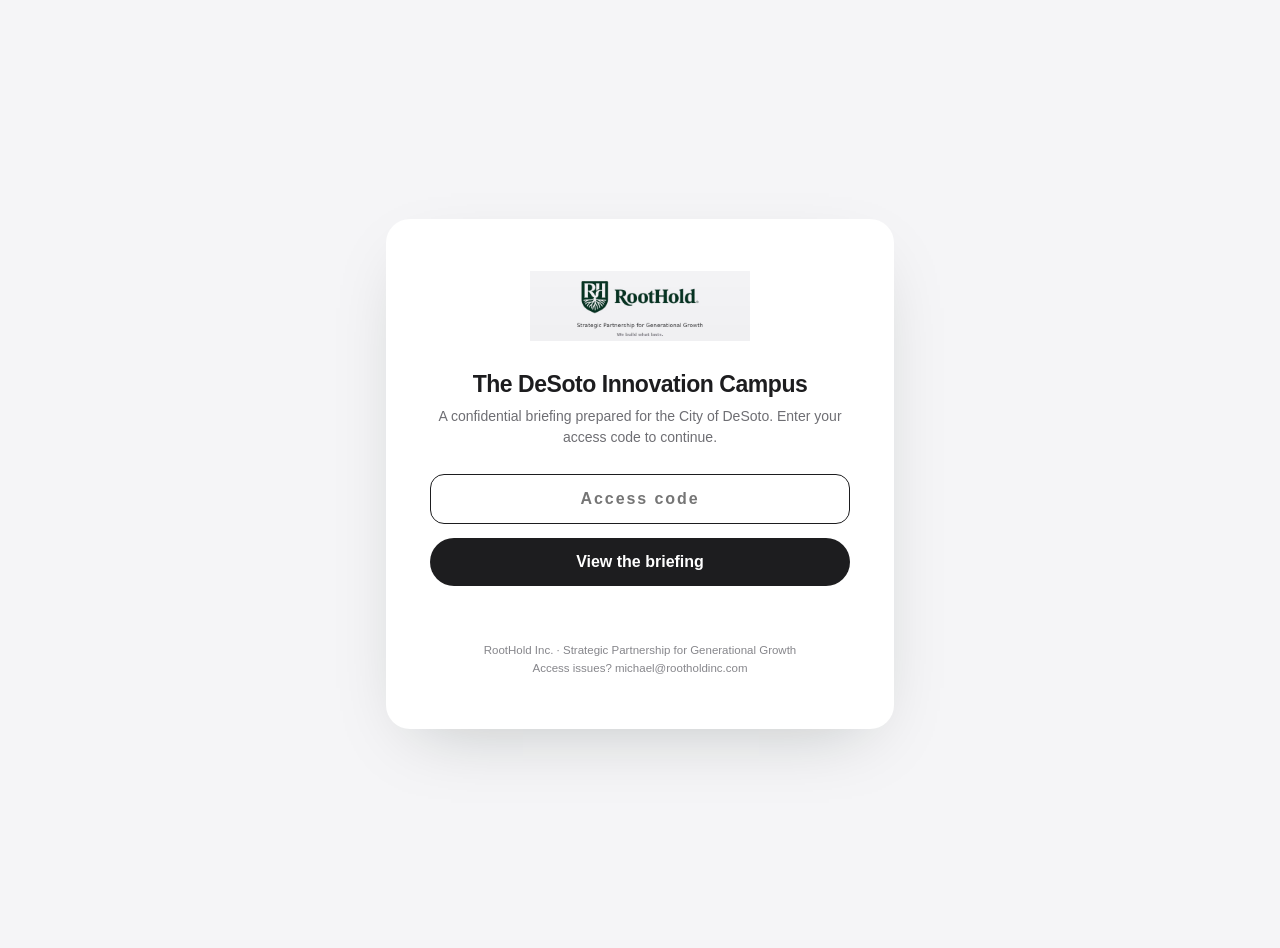
==== desoto.html @ ee891e65 "New hero video; Kulana mixed-use image; add DeSoto gated page; domain to rootholdinc.com" ====
<!DOCTYPE html>
<html lang="en">
<head>
<meta charset="UTF-8">
<meta name="viewport" content="width=device-width, initial-scale=1.0">
<title>RootHold | DeSoto Briefing</title>
<meta name="robots" content="noindex, nofollow">
<style>
:root{color-scheme:light only}
body{margin:0;font-family:-apple-system,BlinkMacSystemFont,'Inter',sans-serif;background:#F5F5F7;color:#1D1D1F;-webkit-font-smoothing:antialiased}
.gate{min-height:100vh;display:flex;align-items:center;justify-content:center;padding:24px}
.panel{background:#fff;border-radius:24px;padding:52px 44px;max-width:420px;width:100%;text-align:center;box-shadow:0 24px 70px -30px rgba(10,26,19,.25)}
.panel img{height:44px;margin-bottom:26px}
.panel h1{font-size:23px;letter-spacing:-.02em;margin:0 0 8px}
.panel p{font-size:14px;color:#6E6E73;margin:0 0 26px;line-height:1.5}
.panel input{width:100%;padding:15px 18px;border-radius:14px;border:1px solid #D2D2D7;font-size:16px;box-sizing:border-box;text-align:center;letter-spacing:.12em;font-weight:600}
.panel input:focus{outline:none;border-color:#1D1D1F}
.panel button{width:100%;margin-top:14px;padding:15px;border:0;border-radius:100px;background:#1D1D1F;color:#fff;font-size:16px;font-weight:600;cursor:pointer;font-family:inherit}
.panel button:hover{background:#000}
.err{color:#B00020;font-size:13px;height:18px;margin-top:12px}
.foot{font-size:11.5px;color:#86868B;margin-top:26px;line-height:1.5}
</style>
</head>
<body>
<div class="gate" id="gate">
  <div class="panel">
    <img src="og-image.jpg" style="height:70px;width:220px;object-fit:cover" alt="RootHold">
    <h1>The DeSoto Innovation Campus</h1>
    <p>A confidential briefing prepared for the City of DeSoto. Enter your access code to continue.</p>
    <input id="pw" type="password" placeholder="Access code" autocomplete="off" autofocus>
    <button onclick="unlock()">View the briefing</button>
    <div class="err" id="err"></div>
    <div class="foot">RootHold Inc. &middot; Strategic Partnership for Generational Growth<br>Access issues? michael@rootholdinc.com</div>
  </div>
</div>
<script>
const V = {"salt": "ghCMzSq4p5Ou3g29atGmHg==", "iv": "HNNesRpt4xvBQk4E", "ct": "Uicae38Z7hM1CHILX0+vE2YuKV7/mZIIVI/o/9gmu9cdsOvxgQvZWDsLxNPjGbqAil89K+yhbbpoSqiKFaJJ9m3YlVenIR6lmrgMMwdrNA6UCElkZAJibw1UJscttj3Lc6RPrZBeiFKXzX8iVBaHExeyuA5etcVg41cT3DNhaCierYAnqaqMdIklXdaYNzS06Yhd+KI99aLdV8D4xVIX3+CzJnH/zVUm9CfRoBYdnS8dSWlUa+HP+LQnwrnm6gjNnkrvfCP4TC+OBaO403L8Wj6xjZ7W7STKZL4NoD14tobjxKg6VPRs9qrc9WDLUFT1BZ2l4iVqprilEaCzPFsdlxl/MDqnzfIi4q/qgkt5dr00nNcyIT1kUwUvVR9TDD0sTtpSp+BR19CrAdazoEA9H2kjttnsKBjAGOQHwrRG3pDva4i0/OqhmbMZA60oikGRy/tDBlx0o+p6NKDBKKUq+lJXSNmq8otBgTer2jTWC6kkAy3Xs1OdHWloOk0G0HDPdDk7zOx4dH69FGBn0H5qyvE0bOkYUKAnrwe0Yh3LUPfC/7Gr1KxDQdyRzq/GvjTveEGDF+AFcK7gei+Z41p8KYA7/KYX6sZNoh0z1oKdyGVMXPyYf6Hv3oqaDl/0EFL+x40brCBOoCBGq827D6Y/pbvULJXlw/UVkgGMwH5Z5zumK7p7X07YNhzeHJDk257qGGw2zflmuHsg5S7a//oCd9VaAaFwdhtdsapYEbfkLuFdy2uwyo4Sj1+bGsEgl0C2z4DM/KLCTr9nlCGrPLwHJk8Fv39cRAWHPIWC1eUTYvLIphBS15bYRtNoOTcuY1BVqm/pFvH+7MCSVs6TzSzc+3nTHZPq9WS6Rmomrv9+shAgAbJk4tOe4FXHeXelZcagC5fK1C5cgLyad9p+/XXYCt7EW2AOhhU6o0/f7UThM4EkSU6wkrYGY6vXagVPbed3iUVgnkWUi0gr2A7KPO2QOyOqEywpQQOjYDNoNRkPYVRXO6L/zOVp7Ii2/aD00GLW6woZp2BimZyMDgcCgTULhgZuLUdAxGScKhZk9B0tzCdQBO3qxPCxX32Q90bRiVeOfk9kPusEaTzxT8XzqD7A7nWv69DDvS2DxV5IyLH+7gQhvrYnUgmEAqFDPkZIlBbfkpMWKXL9My0xA8XNCgpAn81ohaKM66kHaxq+VlUIK8CyGk/QMkZrJwOWd9rUymamrYtYXHQwghKGNiwXGg4Qe9A/HbAhQMMXFpMaFxi3i40GoIKO+HraMvRGLT3tab7rKVLE3/5WxrGBGhcpS0Ha91JIKI7qEXliduEh4VAeIftvpcehGIp/5C8JQ3NDbagOa2j3ItpQzLKU0ldmasmdMxRJelza5E092WAPch+NJeHWfU270bblya7XrehOnGeAWdstS+p5iaZvCQ+oQMTFu1T9v9xx6+IYFKSSGdBW9Tk/ZxlAoecUzrNfZYvDRL8dnaj7Y2i6pjoaHo1AP1/kyMEoRjhWYx6G69zIaS83Lb74tT/Ny80Vi/0gC8kjHrIHH+djYrqT4v3LKeyD2pyoPEWWRZF7BY6u3zPmiYNjsYifeAIO6VId0WOu9y/xHXF2hOduQMUlEtHVI8llIo0X2RxCeTRx18B3NnFE63c/h4EB/JNIxSu8ugGPFbQfUL0HH9rU/cTC9dP8cylTmFYDytgXcf1KVsE/xeFl3oe/c2amXuqavOMsPembZO2xyi/yGLpn0sGF1bzpozSMB50SjdPqO7DRttFP1HgvSPsDdU5Yx/WKqdsAW725bru43YtBETvV773/wz+oJWE0h+JxBF6ruzAcT6VX6PWyjFix1YHrWTPJp5L3O78bRE4jQPgZ+k+FGqOfADZ3JUFcssVbbBqoz8rCZPlUNxfDW0BL96S6zUIWuyzFUcR7LhDQGbizftWw5T62p+Hev6tO59o5ZAj4HxTn4nT+ryYANWZBndwgWLl+rtbt/BP6vCjXfBCVyB+6uXzrUZ7zqbS4ARuGmybx4bgefdKimHoDzjinDDdPl612FlPDvi+Wov45p0uwwZnmV8gR29KhVdiij/RaUyJOOE9zF7sdDIlqPsam7t9VtodKWUt9xP+KWGGO9cARuf/gn7fxz/A9PsvCWEnljC9rDBbt495Ae9dvqbMCgJHvfwdzacZTC0DxM9ISZAIRBUb/hCPRt3dJP13+lr0bDFjUOOfCKhiQA5gI4xmwf2d1NMNvOJ85QhPuhxZXQHBKncgAS45ChmAFJcBJ3V8ge2DAaAGVIMvmP/EHBNzf1ZZ5MyNt1wbU1sL7AYz9Ep9RAfC6pYopRsU23/sEDRFhmmYymaGIA3rS+uCZ4V8iJKAHI3LHJclAzYiu74gk4l7qUF6MFVI0iJwJcqditB1TdGiAspHUjJH4v1XoyNbDtKmEaRtci4b1aQuEcZC+sreU0Wbsp5dXeE5eCfOn9El3LvE1+g87lFjqRLUL7P943aW5nlIWvJLt4PnNMkJACwboZFWLiEqDR5sY/n8bIPZEsft1waeZzXyCWe3daAizwVKwd1JBuuudkUkefeCRQz9oV5uSYZCJWh6sjxOwtgnotB+jzbpevQqV/P4MNvkWZeskG/bFeD1SHZtOX0omYPeoFgIq6JEoiWs2XP4IbDHaVvWyVORLSKHbt/X31+gA/gVPxv8mbdoWs9+JzFbRnWZV2pqz0gfp8pzwi1+eGo5EuClRt1YG7fDTig1w0EF7ztIaap6cvwSF3fDBKwuiXh5O9C+3IX5MkwwtvPjPj81+f5FRPzqCqP/4uKWOi1nCB4a9wC0jIJn17G7rSkMhK/O0mGPa1IY3C/m4D3b3dKMFZ6EwxAZ5TXj55h8TJi2ocW4phhQttl+KPfWvMrnYeALSwPoFYaEw9mdi9bWoyZjMN0pz9YJV5h7ac91/Pj4cQ0LljUF2+Vdvga6Yhg8Jos/[base64]/vvU7z33XylCyYk+jc3R/RsYk4tXSkmpLUJibiCfBkCwhVTDVYmGCKAgfWyBoGUMocOHI/98jSeYDWphvkFsrrW7Gou9AJwWxbG8xetc1KEndEjBcwsWfBGU1B6BlIT4uf3EYjEH4DXYhss3e3qCd9UH8etActRoK21aTRPh928UksHfluOw5llogiXqWco1gUclE5nK+wqPaHnrr79ONLgpEkWzB01XgCPrYzSZ5Zf3B4yT0G8J59n/v+/8kNl1W1WkKsPiuIrTCWflxo2ndi7Xket7CKgZ8mTJ5MOQQ2qnQlZhlIgNuFh9xeHV5TdyOHEusemMnqFx5Bmx4d/wj1BygLGM3s13OdcQJIt4pr4BD1jMv6SknozLvv8tSVf3jGm4UK+kqXOaycLlubhg9LnV8A8LUL/gl84R9wX4Q3/km7HATDZMITCLUSIWkUe8laKPFZEAiret5OMqsiScbPcBvX38ydJ79KdhAvRbi4HNUCvZ9CAOWylkNDTMVECo9xQiLMTbo74ZzG/PBO3GJv5+UMNycOTckaifISxv34rFhTPOF4l7XC0sdsPJLcJeYiaN8h/QUET4GmSfcFUBQByONN4JeBr9tPJtT8LtMhFTy0ds9lj5Bi0DWusYYo6RJi6ERZoczZguKu8VfL0D8eB7zT1C/di/5sPf3zuDqk4XYAhl9eFv7knNFwVUpkjk+rmubC2PYT4XAGT6WD0xidKPzoWyXW15Ft6bqz6Z6E5Dtl0Hz0WBGYmxUdAerjtr3lVJCAqiKFB+XEEMMo6OJ3moRhMF9UT4bEp524/qoNQBL6TpR8oVPzbzviqyjMyyv+GKbHgAJlj9tEpcNS5X9VIrnv6VG5lvMg73eM6/[base64]/E1lIA1vqQEaCSy/V9hzRxkxR2OwAZHNKlPjPvdA2bItauglWnxooKffdORHQRg7FHy1MmFRy9wuPp9fco0MW888O5qPdU66WrGHZuV/tnwDYQUkY7RzkeXxIkroPCAz63NJkJ+dx/wXL/bgoR8ex9Bzvr59vP/qkMBpxs7whUslVOWptjshCKZI6J5cJL3DTDtaaVkVbwlM/[base64]/geQkby3J0IBJDYht4rbV7jysvCmwKnqor0pfmJTxgTZ0yMGpPYtRxKs3FdBScNrbXmJai7m0rZG6vg6coH47BALcJQ2Cfj5TrKQkISIYrBTTQfWK0fgwbhWl5aQOZ6klc/LP/DBBNitZuQxvq2bqbhLvoClbae+v85dnkUVP6t2v2gkIpbURozClkiGX1N4PGGSAEX8/[base64]/XTsykrFDc85PSs1CefvanfO3nQ3GnhhPnYkBazPJktn8Tp8DZO4U8+gxFyWnqZQ7DkhBT1+KlBTWUzr7E+pTD7kUiPoxCaE06GLHxNS/z/ePsL/2um/Gm3I2xXKbcUFGM/deDCUXq4kvUPzAeFjFrl0Iumzl5q8IyoYdW+N1lJDAlihLY5v2G6dz10xxiNamxuZQ82tQfc1BYt0TWgRBpzvos6hB0jD44z4WCJoPJh+wzBQb/HzScrNKCqf/XYy64tuA00L/RerUPsSAYzCTaVWGlQioBMQR7Neu2nFp0zCRpcWjr0piL1y9IDHeMbKNNrFzVhLCADinb7Q/xBUnkpQQN+NhKnGXJtWb03gqe15XbKLqicssxbJ6gxc0SM76PfDhPOIXxaJHvjY9fvdyVKsXyH+vN2cIQ/9TiqQql/fgp3LzyEy6NxbxfQ76JNPAhgIXNtKiCMPxvdKgy1jOgSLmnB4HCXlIQXF1J7IjzF5XKUj4C6PpjjGN9nuMixdKMnk/0+KV+CuDk0R2rd/8bHx3MO+i0qlz22HOlBkljF1ZVJlNA9SVc7tN0pFJiaFaee4ntzw86aQyfKdHZrabN8F/n/pTHL6VKi/HCBijIcCfJJaDud/FJELuBUvzeZgwuaeugr3V+SNpfLB/RyFrFuBLbaCqDOLZeVSuQtDB+UEQCFe1XipmI8Ve2ls7wuI/PwTxUMjTQwwlC+KYlQs4qB3rSQxqsjqdCg2LewnYH7EhCaIUWjJzlMOZy661XyzCwKLuODOwJzAS0oeg3nXLbm7IDyD3DTfWOtEFb8FjD0wD+Qko5BRYMAtp/G3JddtJIpSckme4/SDoPJhP5Nptr7Ic/9TIdoMrsRFTl5ijFRGrR6p4IJt/2qECygp1Iz0sQSui2QLP8u+rlCB6fC1A5eH2GSkfmo2QGpKvXpkd+hIYlpachWJvdqICQNivOL4+EdkQJFQ6Y3CnXSA6eHYIEDR0ai4sHTk4GuYzLgZ1EEBkq9nRy0i+FbK7AgjBVgllwJ1CLRq8B/zCRS9RZLfWtqHOY+P2Hx3tMTY+kYME1DbsnzbULMiEBgZOVwJR2qwKCBlr1AuDAzzaWuXJLPY4qdz5+R9yCS8lfxRZTPRhC2Fz0gVWcFB7P+uHa/KoFW8pHgxOXFPOhkyy2vzEaPeZAXICQNbcm/9W+uFN3yxiMQ7G0Z5DPNLE9scf3eEQvZJbiEOWdIQzM3P7dSLiVwoAlu3vt9gNL2l4nUO/zhHhH9UlkT3A24tPj7zuNL+Y2XyJB3yZEJ8A16EkumyBTuWYqafrXkYLa15HUJ6oEDZH64NGWaQniiikc+EMv62jdaxuzjn7zYx/FSV/qjtrFiGKh40QqwHS2ZRJ8DjYTUfS/1OJ9hfKDkbG6qDil82dBA/JXSYIvxEusMKlS7S6w9rfSoR5RI3LiOpNxV1ucaJt/ggHnf6OJRcm2jwpRSAVlXBoEVS/dGInxN5RDepO2aCR8dSZsln3IXsI/bgQ6CwCNkdOvSR86HKt3F6oRQnttz9eULEN78iw3yDBrahIfO+xrDgn5/T+4F4fk4T55BSZmGUvXMtd3a1HLYMc1ql7n1FiEM73iFe1CuqD8AahJy4BF0Fctx9BrKB2iLWUnN8z7Hh/lPsKfbi8zyZxdQL+BHkQwAfBUKPCFMAxyZZKrKfoHpl87bz7WPkoDvfTE8UH3g7wvI5MHO/6cAabbR/CouErx0sHX3KHafBgR9ndKiIy4XMKm88/jDqmN4gsrbBRxYIVNaBKtqZ9e25AQNoTYquDnVYIL9l830zlwpC7ZW95jsZFa44ZFmyS2VlIOMP31m1ut1IS9nXlJSB1xBVGGEwokvdY4pX9lPnnFRqpBwGoYltawuKQMI+ctwA0Qt3dulJohZV3VMJ/VqTA5q+4k/c6xjyT+1v3/K73oQpFJaZ8trq0i3uljCXi5mr/FjeyXaUriSGE+g9rV/9MPMkSOnM6Q6t/byfAiYBJyCUXe861lNgVrUXXrQ4pyUBqlNd1jDWwzQYsa39AROoKvxp5fzmQb0oLlrgyboJ+1Z+jzWsYPL67UEXd2xYjMWxnDQuT8qyInZsov0u8djTGm7SrmmLJ4G6ghKNYZZ4Hi0STO1Y5eAfDnZcUYpX1HaAh2cMsUZcCl6xwEPnd6NNjyHuCtpzUVU/B9gVnSUxDu+8wIV9s4AI2OE9whT6cnA49J43e3pkEUHuv7bl0o8xW5aFtlS9MP82Y9cLeu/rtsG7IqkZppW3P6Y9GBwTimgIhRs6cr1EqvCClJ/Huze5QLpnn/3KRjXUYi7aZeO6qj6gGf5tIE7bIHnEgvn+uKFGor7t1wSsdkqOdi2eXp9owlp/+pQH3vDRJdjaUoYvX3CSUPxz5HUF/kjlOxuzwoiqBDge1ryNroPhVYZFF0LrtUzqtDH6KTYOuR3Cp+zFOaN98kuKVHOroe06IQSX4n81Pd2WpnQ+F0XvYL65ol83odSi+OweVKhV/ZEg2FoiQKSkOzZQ9SFDve5kS5+w9wCeEJF4Vk0cOv1RPTMkXgAp/dRns4DsdP1aNk4NIBvqfe1bLcs1UQa6vzup5iYVsRpARw5jUlcIqVNQGxoCAQNlwKjhCa/oy0l/3kCenxvNmeDCagrRJN4WuWmro+okNRQBDtMUbCiNx2tdUXlUxiuQbHlLBtYGgq0ZBWP+zIKaTf/grolUZ1UOxOdlJ2IA5dmIKyGLOJ15TJwGjVy5PSaN9KJrJc4MogcEaSgC0udT1BN4CQRxmppQGbRyyP1BNzJ/doKZ4MYDB+Ighze31iECGECIrsfBsZrNrQD8DyeetaLOiQuFX7zJcoTZCean8i+kGgswq9e+Kdo3dVHDJY0EZNkEC6IM9phX8vgourtMqYdFyR4t9+Xl8m1i7cl71kgbofticoIeqyepfM+RDJcr37T4u+v0TgH3g+aa8+SDuAiYt/scEseITAJg5Si7Vq+PhwV4X4xknQ1n1gFXWJ4aSMHCjTv78RqlcoaKF1aYMdjQcXLwF65ek1TbFRhHNZkz3+ZMaGYOujx++2LHd4+K7otjygp0tbPAdJcV6eS/9S8DAphtCcx2C3kvzmMniyMVuAk8Edmnbnuvwz9uslOF5pDYlA14hkJfWo+8GgCKmjndKNXM8OW64vZV8hucjaF3WNjuzjJD+EOIx9X0UpSlLf6CBk7AjlMP/LyKNkIDeZUKzgN57YtHuEp2d0xWG/aXfYOzsj6iTdFmduUc5GnSQ4mmiR202I4Cl+ytmzCsssLtQgepp/C+F3/HyQdBFxfTWEc/RhzvE8GShPvSRV+N5Buo65k2jieR+7S0ye6TMMwC0+LWuwBPXHjF5KRKj01IWRZYb/okzWJeaDW919bCqp3nnkW+2FMsLD+jX60ER0vdmo1SBdB7e0txKe3rBh0CWV4GcpmAVRKzPxtXtmvG83MsHDpX+zRqQqoSHmj/nv7Tbc1VDrLzASBy1N7+XG2nP1SV1+cxX2UM5LNOT0hpnKF4uwUvxN7NoQkM9GKbdJO1+i/jQWD2VpHsBD4mSKX/n9rJTT5bDYjLxKQUnpKqO8ZqLxm/FhnMN2ZpkfgK8aX8Pimejsk2FAyxH9sayfxc7+t8KLl3v0HVwSpvH3W2YiUs4+ECLLHXodHH5IqIvhgkHUDUYbwATa6RFooT+92lPsCLJaWRPQ6qMZf9GiKHuKUTSoEOqyYQpSNegwx3JYvLBFcSqlCdDK4it0zHDrhUbRCjl/2FHWhON72La5iezEMHqZxF88cXnpGWchlJjqQ2aieMuXvGNG52Dn6eSSMkWelH9y6CAkEC6ElgPJ/DYctkj4dZveSb9r63chGhppmcOftLn3diR1HJGeBb1NCqwyU37B2q1pmjt7xMDyo8cneFAoexPnGl+uNc6jcdprVZ+yMD3L+FO/zVZ5Cy9P/WpKZLjPpBHSPMsuWXpRsQYbGTn5/JJKel1TSOrcPW+Auoe2DN4INgljcKGowuEiNcffktefxvhCNNcHa3BKrbU6BFaGazdKYwjJSlNA0cCs7DliV276Y/6JcfSU+0eV7t5fptZb1nwxUKLnAqhxAhPJ1E6Q7Hl9pvQx178dpo/ikT4+TEsLbtdOeYTvGd/XzmDLF7zwOf9wpBGIzUrcywDk1E+nQJweAbRXGtVt/DTfJccOf+dmQd/ZKm9v6GCfcMHaiznyTwkaX/RJZV1jn5VZUvdkzBDSKHv+qAUHs6cGyFDqIp5gUWRyDnI9d/ABsXgWn+UeQV1pFWYFs3PrA2h2l3V0/aA1eYTDVtnJTuVRwy5Sc/43GrY/DeXu8gyUoSPPpaBizmVNKJtVHl+D/1IEXXeqICmEAQkGC6TRhfZSOu/r22pIo4CMhU+z1XH9ASmbnXiK/sarRL1tP2D5mY4/07NxkZ6k0OHxOfnIc3sJJilMFrMKBlZ6YA1eyU2eut+rzwi27DgwUewL0bBThUSTnwsUK8eS90mIgsEOw4QdXTKjP9QFjrPyp+c/UCigyT590nyPXyMTftgu56Lyh/CtJTyPR91nM6bs7HcU9AMzvrg6AXMiGLNWZSnEpI/S82QsrYUCRZNdphF5rvQBeIFnuvEUycHouitspqlcWxq9nZgMBl3SeihTZkeAhm7S2Dn4RAfdwRno/tw4dD+Niab5d+XI5/4w5mTqf90wwEogWHEaUNEwxM0hi9VC0qLPdw8rHCc3YRjVkcr110QDzIsUiHEne6GUWqqOeEXbuYlFiROFuJnQTn6vR1/ntQ2mjSJBYIEo2Sj3xCriCT/0XwT7EZ3CYdF0EtXC9WfJaITNczXr2SRXD9jMY5m4QYG++ArKE87nxdh3NUQ1uZkzYVW0Ntyu7RS2OOtfseKZAEG6YJ5Ki0GcNe/2VqjMJFnSDzNs6xmODJO+Og0kl5tyycjtejxR5Hgk6WOebojxN3LZqhlNJvggfuRm1HiXj5WVNy1Qp6PnCaoO8Vo6+ggwgmdOMhHGi/4SMbPAsmP0hNiVnKit+BEEAq8Orl+H4mG2Tv4prHOie2C7Q/R/CJY4sAiwUKtuQ2v5gFt2n4wYxdhPaWN4OEcRe7C1iCL3nR4tgzc4bno0ajb2ZukqCTSdlz+gsgYKnvRsCSMSf3CqYM3LfOHKFJpKQyLVc1iAiFJlcADZPkpuCSMzuZ2p2Si/MFU0IhE14XVkr4pEcNLk+/oEXCBV+cWr9Q9x9cEqLSebbtgNm3OZG4yanb48c7rD69bos1s+pOt5EZiqb5xwYIMlUMNUlMrerlW5gJssXJA5A0m+QGkElRGEmWUbYa33knEIwf2p/1R19exd8wiWWFXMj8ePApHqsfJnxDptGxQKwaeodglxSdc8T0vuX6jQwRJt+H1Q9fy5UONjNV0OTdy2ztvMTM31FNiY7UfhcWXaaEiJQMhotqDndlmcKlaFkfN3W+Dt2eJNN0gW9ULEkcCi0w1c3ggA8xYOLEzcTwxJ83iAsGnWzUNCKDEY5zhM/fXwLIm4xewQcXU0Hqk8ljd3VOj7ZoW87LKMNmLF54ZODkmh5kWr2UE0XwIitPDA2oV1ljBCzKvlOX2JwnMalCGy7ksLiOaLlG/2FzyVi6t+iNSlzLpauLT+An4kIBouqE+zHZDIrwRlSLqe0IRy4T5O3axrwjfw6UPpSBwr7Exy/0EyYkDBMrgvpP4nFu5wmdkKpDvdEF3QYVrDZFA7MX+sOGAMtoiyjwVYU4z/NaerERLzmbnBT8SZ5MUF5YReJ3M+cSZEVIaWnWpwkho/o5Y1EydGbf1rZMF9XEDIdkNzBDoViNECPUT9g7SZln+XBGDo+Aoi6ip2BQ2MYG206pANpaAjHX1xiZ1ZyhqUyTkMiZ/j+UC6Dv0866WKPnCVCL2RpeHNmEaRJFrumdBGWmYtJtD78JTTmNl/qfra2Edpyy2/LlykHAjXeoMlt43V03SqArDStMyeLunjucP4gGW9pWfeDAj190QxtEVSLmmCM+VSCPfhjtJOWYchyUoyBAW2XdmGMiLa7Ms5gppSOEBNqdFfZ8xCbbI5UvRM8UWBsexExa8fx/ZQuccB024ctD63+H+s/W80V8FU4VumyUNg60b3fBHU3sUbdge41FjlIxfjn1Whur+qeogOcbdLOQb3onStlwT11bKMUczc8Efz6B1AoSs0sn4+nLgGQByS7d0hkry3HHg19sbmcTeXURwcNSVGAgOeY6ZyK0xC2XuMJxM89wM5bqKPD+kvU6lH9xTZ45lecI82d/WXQrPAF+MIRQHABJn0noIoR16Dh/wdcOj2VBboJcjE9xfRiI6+260o2jP6xyR2KbmqVuUV1TBMuxyScwqYrz8e8sV5r3Zg2jti1mnXohD3budoULClpBi7QUh/XKfrb6OfUujEMc3BClZwLgZY5uy3Fc8lr/7SodYMRNzYLMjcsuVQqer6p1l6Whzt7frz0lVkLrUSa7TB9YB9v9wiveZO64y0ZtqQFS1lObOz5g7Uz2+7hRH2Fh17cn+Z9+75A5wxRWBVK+mSskjQmWqnv2+ivEeEt8GqxeMeXoAdWt2mVAO9EZG/V6TkksQueRANJ3IJPo4F3v5OQZfIcy0aF3uSQNAc1Fnzt1doM0SvDTNdR6OztMuM6ZHY+2Z3Tz8VqmesZSCK1RtvmUE3EeS4OC0IwjDIgwSZu39rTchUxVbtas9jZSHa+qUzGpfT52MvlBFNvz5tAby1MvQb7sSQo3kD06kDOYeT/RwuEHpvzSphkeCcPdYrNeFefTzLbNveH4dyGAon6SJWihu+vawXPtOZuQ5vbDbSaNclphgqtzIDV/v7L1QmOZBf2p9X9Mkd5eftD0du/7Wn4YphACzozZCC/gBUFwXoGqgf2MTNLOT5YhRLDmZlNuz1+N8TmaBhf2GqxMPr+kxzYZMUvDhL1qJVvaSAxeqM+a7uqH+ZLqLY1CjIzTUdZCpmeU9VkhYukPJZ+dX9/DgDJJaBO65GW4tqXCssFGpjZb3HkXqwqx7MRmLgs7qYOVfuyTsKwYIQ1duTrjI4lUWnDuaqiloJgrRYCsXxvb2xNhbCgMt5DuNovia5lRNUti9HsSFQJT8JZQomVO1LCZZaYge2UCImvIfZCB+qpZP1vzBdYZAOJI6z6PrhyfGm23XpGV1Z/BDP2QEAJl5ZS16GHqaXdMkp5q7C4j/yRBuquFhKAMs4BNcxPUEA8xRN2AxdGfxKU3/Sv6IGsEWTTMHE3CXJUN5EKgvnP9SmlFPPc57H+f1SRX0Ywkf/iUD2L4BJLXh4pQhmdqdU9Mfm/LU5AFosG1JY/4Uazfr1a1txGxkM1FnbnaHcY9nWRCPbpneg4k7QulnL3j3uhLSsfKl5TOrMUQSHf00eUcb6mjxmJYznWg9N18ZI83DopCHTORjI2FRDgi15HPgY/30MZym5ncbWE8lvrfrM4gAfaNJVgP3pxGaSykZKrUxSI++OawpvfNzqunn/QfbrFTOxg76XpmstfXHS6s6eZ1uV2Zy5D9FxSUWoapTXU95HlqkypGtemxdpMaEpfBDwuTwJKymaU6//zo8RkoT3c7z7DpMYVLoG5RMfglAuQK1waVwGcGpRiN8DNZ2YS8lQZOV+V8BxurPdH7hta0nSee4SHevR4f9SJ+1TQ2Kmag69XHgn2AQaQAzpgEwA1Ef3ZjsnIAXPzqcMbG1w/lMATC7qWX87n3WoYj7az14clGRl0pw4pLOoljlJIUsFP1InMOuy5adfkOUjxPImG1IV09yaO+hxo9h7vEWfoSBYqqD0VuGyEv5txmUVd71I5gqi/Jpn+DXpwCdXNzHrG4fcNXDrjN4DUKTm4Bf+HugDYK2Q7Cs0mxJipyjcwCFmwvoyb7RHaQFdbiDIVbhbS29EhQI7n/O7Xh6GZnhIEMKJPRsqBhbkbDynmuPxA0qg8zQC6OfCFFzKR9NTlVYOl/DDj7jGEydhtIEACrafeyjdbya6LgGlWUEIALQaGOlviWUScZCtw7gU7pdwerpYSYg9Q3ZO0PxsyMhr09Ru+K4TqNDne9JdlouY3SVJ5qhf653dnebfN7zQHYUF/4lhGCVYwZIZxuwc+bW4PxoTfrvBXanltNLskNcCdsENfQOc7rgjjGnJJVxHLfyikmtfMvUiA+q5pykUhAQFqVxB4aantegEcYUUCFi2DCWKJwrx0DOLLJQwynjGbVtXi/lwSr4Dbtjl0qvnMpqlYrU5lFu5nCWvorvB/JGuVgiMWrL+bWdveueExNa6/0XhNfGTUn8OlcCxVqXfCO1mcfdvQlIRBrWvjiNnP5Dh2M8K2RxEIFKVA1uHamUMjCUFXPryZHKcK10SMoPOKOVxvjMPwZvfREgeJswaCz9cIJWqrqMxKc4AB0ygxgc4AtLyVxm+dmuEcGbWJEHmtlWciVtOcw1+UZP15z7qv0liWwLC9MPc8pwbzdHljpNjvoe/Z99gGcYdNLgghw/UhWWXXdNiiWfKCmGGZo/80an/aAKgmnUPOwNl9TzUTnSqrxJ12VZ+QGFCxgVbcdWkaVyruHMnvMQo2cAZrMPFkGalaLN3C5l09QHT87WhuCjhE9xHlV/[base64]/+zTcHDmj0EWLDpPVPwQhBNreFcPe9JNOkvcDxKU6+pXGyeE1oVqU5RGk8mn25KgBY9cDDEWtcfIOki7LW2gw+fAM0+357ZTf98iy7dKng9nrneca/X6XH9G8qmrYe3JLGuOqmlrIy33IKE6Uz9sCzPdwA3bM+wRpGgJdrflmKwMY7wmRK6WdT40PWhu3RXZvVJ7iBFyma7TtTen2vdsG+Vs41PClsZEawS0TNTlc6CG7NuKHKcuun0cfpf7hXwHIG9gI0iXpHrX6RtO9nC/aaXUtELW1tLQdqM+yzSMW4nplOVKsru2Gv1BEkM3oiUTjNr8rFz4rkD+l7Hp/SefNs1QibWtSaDAy3Ri9+vedGGadYajtCID/sXsl8i7fmAYlKNKXwlN3U2heec6VnZH9UgSS951tGpUL2mmasN2o72jIzWKOseLuB7sy0Ye7CmIUaqDYMsn6UCz/Vjjj0QcCmcJlCGZR8fXxwyCwfwSueqmrTWq1cFayaO/YZxzgABndzGPZ7LJYeHK0dneRwGnNIoZjJKIpcWxzDJ82DSJNiAFcFm0JdEpGacxxwsY3B+yhehiA7rYOrgt6gS8V/HPedLbTZUpfTotLaxGrSea1Ev2SdEtmwX//c/NSIan/4QZ5ai5TO2B1NQr4pb3Di3Imal9BJHFlLyi9Am8yp4iVQ6iS1taNppEiEZtgt0olb5dLNyhmn41OnhOqmrtNDF9tdKYiPlnz64DVopJ3Qkdzcyy02gqh09qk5teJSwPmG2rw3ICNev2SzfQ140fiD7tP5kRPJYA6v5mudFqGuNNFhjgU/Pcy0qDSqZV/+gT9l5DDp5PcGdTm+65+f/WypCgMrYMhGN1a/5HeT3zeGzQdlqaMECrpX3QJb8ALGAGLHZ3tSjaujAYt3p4egofBzJp8ITMvQaFLMYicvuIZ0NaUFypof4CFSXeCIAx22lOGofknbtgyhxpTXbsLM3bInnfTZW0PfUkrRN0egwPx8j5pVv0xcSnIxjftvnvX8I/E0iuHEq3z/N5hYgyk7zRmj13sKl0mdJ6uMqLsUl+OKs4R4BNXPGFIVUBnUkakesC6c9EajZS+Hqo9t/kcHgS6XOdmHvsIIPcZHpyoXqzH7P7JednSAxH1opoDaGVs3/MK6OqZZVMhW7TK6FN7F8svaIuSImEEjNvlBvRETyRK5qtMN++U1IB3MN98TSglPy/otmhWCQM/K+t9uisJozkv/ZKV05+1xQBuFsKhp5hFJLqZ25PbjxAp3qRSiBJGe5RYwtNP8DqUCSw9ruGDNjcRiFM13QHlY3jOoo/PtauDizZM0XQKKROEKyMbNPpK7PqHQ7QhP43+F1iLRwxCK+4P7GM7PghWqBTroyRW/123cyAr6kyAvysTvMieE5YMXu8p9BsVa3Q9vdQQhTFILC23cNJpcWrSFpUuDbJNgrIg4zfRildnSnMbGhrsCdl+unC0WP5VMclp5TmNp7/vPfKDdasy5hexSuyLRXTMIjSw6LWo/IcxOkCkktfKk/zWCbuA7Mr9ZMAzite+c9ajfeeTE8uQc0pAec9HoszSzMkK2bM2Xa5CzBMy9OiwF3paAF0t4c+Y4qSQmJ78buvFoGYnAIV2YMPEVk1FPmlO/VlIITEBz2fsRJ7UK5uIAiJWXnBk8y6/jQdOJOB8BtStN4BNWxkZFdVdeXs/aSRuO943M2aY0gn9c1sIt6QAVaD0tGK2QfsfqJDBl+Qk4l+Se4iCV2Qv+OY3t5Na/kRVTYZlfUEa1sI/[base64]/p1a4ZQdUTQ5G3LazGhvGRTjfFURcBBCDzjN+Au/IJiiJAdKQau4iIRJ/LnlA8NvPOOySiftMEyPbtGtutrQao3B7fnrp8BBdJtszD3MeOycsoIQLMo7HXoXAAjgTuTO1rCXY4IQBxncR8NzpiWDxiQCheyesWzAejYhxBwrIZRGkPPH+iiX2Oz5XlRtPS3nxByY8/x+VW57kXsrRlEPcgJ7GAgUbP4+0nZTonYJ4SX6qM7TAOnUEcd/mTWThWx2QOU/er0uXQ5DdTK8HVq1TQ+3les+2XZCOztba4cY8t+lTgGA8HmrgC4lJG/7nOjiQZdPxHuhWkV8tvUtl5Sgs4T9f4eyL+pvhR2s/vTof7UUz+bFkV5yAm3AXFvWQwYU4hmYzPNhy+PmzoW18K5v8krHHPGbNNf+AvWUjqTeijMFkVoJBnt3H1nIuUW4rSinhfJfePNXq4HKo3ohSRaenjWEYG7dcAhbx+9k8OA0Eemgcr6jK3zEIMbPp72jUzpNhbjMqdm/0/yDGzFZAuL3PvHi/IQYD2Mz4oLkhYSWh4FNcA3ruJPz4z2GN7iGlGNxN45+xdL4YUHKXnE2wTYbkW5kQEPZ2BG6VI4DMsFpNtAfJ7iH58BClI48UfYSrfstv+PJAS1YfjiIDcFlEyD7wyCtbeu9B71ZoZrRPQaCP2MoUDARVADVSszWYOMzbx4/Cd212HiG9Edan6WAowS+SjniM5i8IcUkMRfrB2nELiLQ9htIIUi/5+2ZYklcW356jg0p5+ucVR2QLcEKfqcZ5Y8Svc8fUbELqKA5jYN5U8lEmgFKCMJeKomTHMblCXiKPuS1epgv4KsClt7URgPJiza9PvI4guQCIWd7wjmUa2YDKe5ni/YbZA++gpv8xcqxQow8GNC+tLb6fv8JSmEKkbwg7P80WqEUQ2eE8pA/htHF/151cxD1+0MPeEV7FpQa20LN2ypno2c1/0USeTr/eirASoPDonxilJzYQ4yo1rNXgrBIBwn1UKaVXMJw6UVe2BjxARMVBuAE0ZPCLKC5zM9OWPRZHmBLWAakorBtZ8jjkBsczNG7Zu21VMuY3YRMHUSiM/qIl7DpwkJ/SHluLpw7RLi6PFHxuW1R/qpySiRRXwZrCPt0BJkrWILBKd2Zkdt3px38uEiyFYEyJ66KSDU+o9+myfce3Ze3GYTwzN5MW+zsGMbHZ/rvdlFyVH7oQl8hV5/+OnHJFn13oIypNAZdrVO8WCAGY7wbU4yJLg0AXbLd2aPHTMK8x5VSnCa70XUY/CkdwMdBsDhv/1uDyLM78e5YwpW8j6J9CqI8FaqWzMWKP1xwBxXHxhLpd/XrBLG8f3FojtSy2aVU9QMvlZvm1wqxxshTuOQTPk1ZuOqDRcIl0TKIoHeIA1txdmR8NVXeSOCL+PgA8exYVFZTpOnlghoa7NcwRC6cr8MRXKwPpjmHXdLHwefgd6YuUKzPb5tdarKW5tRT5hPoUtnllikOfbaOdKLKBYA4xANn563BaUgORz3UE6owYh5C/f5Hfi0/QEQ2pKaSxqUF4rfPPJiNe+0Dvwok67mFcHTbiIrjZwpHdwLgwFbATFnCn5rcwK8w8BQjuvL0CxZFGDCPk1XwlHsPO6ScigMXv7B44HGTXIWvAALk3MqhE/7/lgdw2stSLGf2VXJ69z8u80I86hC5lYhcgIBsZ6czOT1IHB6EjYtvr4UNntt5Cwh+F8ISfnIkZ988H/sXeCVjBg4N5d62ptI6U/IX6yGE3wIUuPD2LO1Q0Pu07rop4RSg6ngN9RNB2lieAz17UcRuxzcer985vdkGKIyQcIGdpP7PY3B8KnDKELctj8W65sq6eTqsbwzY6nGqYs44BQx4qqlZfBo1XqOR4BNCrUPB62xxHJLSalj5ehj16spG9NnoPF0YGvHusw7c2kgG2RHm8rr7b+BMldRF/QlZllunyQgf8OdJts2d9PY+taToWVuCn0AwKbBFJ9jrPC+9q7Bqlb6i0Wo/I/[base64]/QnZTqzyYqfXLV9cESwbxAyJggBjZNJCTrc14JaRiN3ZzFXHRPAdL+3vQS8dtWhnbR75V2gOX/+YrDM6ldqfeAPv56x+YsoY9IIfRNW4EcU6eybpAduGgzpG0sj6o7lYJf8k1Jy6GMn7BcQtFLLE0soJCJqGfRdruWSJEHZV6LPx5dlv3kF4M+jOEtkcPbt/sYJIh0Pwqo8zIpcTxd8d3HMvaSKZdhq5AIw05IYgiDY0IGy9ets73vCqiNDuoD9gIkvXFOBNHLHqjBjYAcuDM0PKO1o5IyRsYT4C7nGIFZOzz0M/fRIHC0wqdb07x2c5qbIWhCZOfTCXJ9B5/PWbUKfGwSJIhFLY9tfFBBS1hIXLoAU51cgIH3k/oyhQMhSGRFL6XG6HfYC/k9ZBG/fQAiBIB0Wnj3KgEmJMOpk1ACdawrfD357NeQxWtJDhhFtU/mJmEGpkReNuzB9KKv631nKVdNDWgdfaTDV07G475FjKiwTYkm0GdrJD0XndAY8yMtZQYmJT0lrWkhcuwssfswsfA/zwDVByNMr76zs/63WXnGNmUGRij+8oGyeXBqZvy3M8c6xIttxzJA7GIDLVIYRgRZWjr0GajI/7esMmf9MZjUJ7oXI7V3I+9n4Sf7xaZmTitvg3ISatdJXZQx0e4EGpVNeeoFVgruaA/KyNCJthyiSAyhd89zalCAgawV3XOZF0P2KC+SowWC8yBODs6KXHDbdLPdZnGOFfGbWVmPfvO3tnyo2SHmQvxONTclf3QJN1w/o+krY1xxMXJW2gKaAUFxSOpQropNaa73T5jF4Fr9EdgBeGIe3NJpULwD8JyP5WztUP+FD90hf8blL8u+OrQCNRfDqIz1dknZMVqsoQOr6Ci825hAdUzPo9gfs1jmoASK2znbJMIR+I/xeEF2uT692oTYXJjskI3/WKoeNleDkJ1rk/T4ZpkCJlHK5YDaxiqXbgEi/[base64]/IXB/OxlRLmR8RHuhz/PCaCwobfRtM26Su5hebqNFtlawdYvhQWL7o1cD6YurjtPz/AZ2di3LCwoIs/Gblmo2SykDyqZl9PuMOPYaVPgQUdVdaTORENn5Vcxf2/CwRPCn5Ntpddp1hSGHcTbb2+fHB4Z/qawiYcR/HIttTnGGt50YzwYCyGuNcnAYa7JI9+xex8ehpp/m0YcuzvdbvpITgFqV5qUwivFSOFC/m4UAAgMhURYvyW/SI43UzbAqONz+hTIU5A5cOaAqHq7Qq13bQZghMohiNJzITZdM5z8Yv4OCBaTT0QvBgCAExGZ+l7nqtSIrOWVBzDrlfCqACIcxRKklBOmfKKerPMBLjkQNWFE/rWHXQWSlfgnrtW2tFSf4Z2PSGgM37JO+TVbVFa4MkUwhXypDNykvAHJLOAzpF7mfrTX5V78yvnZLeJ7NwUNHTQ95BAaR8bwcLbyOzOoS19OZc5/CQ6eQbo5nmnaf1gVHDEt2NyO6Cdk2jC78AZz/z18n3vHmIpJTAW9/kI+2n/bTSrqoHdre8YklNHn0hLHOt1XsVVAUXtDIK6s8FR4Nabi/zuf85kwy9DkUIFnfjHEpwJcI/UWls53Hf6Y6+z8j48AIbhEEZWcZV7L1o0rJERoXS7E95n0vvDIuuY40SnVOlyWNV6VWpQ1M0BZHAEBJ0tIuWrbplwQ5xUB/YVAk1wFCWuUfOxu78FMJguJ/YkIioz9JUgf8DeGprE3RDmuYYp9fb9/[base64]/sWHvGOTp1sma3r+iTCHzTXfdqGRoOtwvXK4FJyX8JRBClyPRxeWJXxySdbEye/y8Q+H9vqPYmHGVzROCW6rkX0IC5Icptw4NVRVpWBvYOEDb0flgd88ObXQOXnOzSdeoaIjIx1HgSp4VSyquUIRmj0WQ/u9NobI/31QObGTjmC/OphRuHFlTL+pxgyL/lWEb+LIiNonG+mrMnb3qdQh2dvs7MjXhYCoq/TDpJMuinwFPqQdp1Hk+npSrlFG+t+T5AQZOt/HB/eXgoW1B4Nl6ue0G9iw1VtvgwUMLa7qtKJZIk3W7EKZDiQykLVTNjMvJIiQjAJE7cVZjazP9zaH5d7h37WmkYUGHLSxDEXUCVPxkUhK5hUvhYttfXeDG/CzjDGftIjZcl3fBCARNn/aENXRjhU3pmk+fxCTXiLuoSI+aH4Grn2sPjdz/mL/fJtXZDjl/IhgaQAomEbvqMsFHOs30m8TxeOnlwd/oe8X2gpW3ajv+Z94Hiq/7efplnQpj9rMQneoqz+mDFo9xNL9DuzcDSkOjLXIXyINLR3kbKig4p9GPoHGfY63oXSJZs5kwFbflqAt3E099HJHYZQxmeOgE7EmICnwtet5d+fjfkwWRN2mcrvt9CF3cfxpS0u+AC8Xn9FJ+vvY/Eh73patmayoKVuj7bfmC6McGtNbhfyCfMVpWin5c6QgTkP6j463Ilo1uNmc9NTb8r6R5VwuOnPsEOtrAEEKIc7O53Wh/lxzyp7KV7/EJGe9ppiyQe4Bhif91SFz9QM60UFudicnMsvfMAjzIise03fnPRGMDEgvSbVcptzMEDeaFf6G7H2DszX0MVVuJQBEm5VnwiJOrjk9bMrXoGw1Nx4o/E0k1NzHBWptG4CLQT9dHRCG1v3QgKjoylT/POTb3ML6xKng5uw/LG1grMEnYpFyTihQbBrPbh/KsUxHBqRQBHRh+fkbzmWTW298sTu/HsRUlvEFpkCr+J5Ikr4MOU/heZ8yRfGYY5mIuRfX1F/DeD5AJ6NzylDJCs66ldwUN3yM/FZyfSODUBaRc4oFmzUJbXOrpWkdb7mu3MoCe3kqCvD28cLWYzWZXfpHtEVIXu1m0fGBq5k6c9zCSYYgY2TG66C1Yg9pIQ2JUqgG/rqOov2QgYWFzVaNHmD6f33J4zgPpP6FgtyU2drPs+BBc/ouIxnczQbUJkRWgRZVtpsoeKmLXhqz/TPLqhBoB+KN2YoEEm/MQz/hqPR5Yf5ZifwrxOcXcWbRwpQRNnnOGuMDH/u043Uuw5plBeyvKzr+0UqOpTbW8VR6n7Eit4OufmiMfDdWXK6m/T73ZuBpgFs7070kkCxQRApxvHkPZdACkAqWIi/8QY0FQkeuaTqZ5NXInYPv1/29KLkqMf3cRkfvQ9Av+wV1KRjmcQPCwDs11lE08FedQn8B4L2ycdtmY0E9VVSEkqMBJxg7S1gMEXpHbB5zcxMRTk28IXkDQjSGDNGfgd45TB+hnRiO5H7TDYky2xaDIdja/[base64]/z0vFsTSyHt7/KV/[base64]/OMvP4GLirPdvYGDGUyQPJxzz6aZJqXc7Z19lyF8gnmHyLY0KJRMKkDfc7/Qbvb/qkhybsATIqTe3zSJ8ZXq7OFvQp5nEsWWA5h0DOSggMNfupzC1g82436IIlnusHbY8FlwqR3Kx6eIbwGvGXoOI0v2uOc/nwGDykxsuAPn+Ktx46j5z+RPBDqzcQ7LXTYmecQzRcHwHkvfxplxD9cf4GKWvgMW896YlOG+88SWz6NN0wMY+rRim3+QcTed09cQ/g7/BLEhMzxMAJ0DpUOw80gCBy786ZKGX7+kMZBGDRWyTQuu/UQdt4mK6ng/wMBli9Z2uCLamLG1lZZdkY7GOFlV/[base64]/d0s7paUuCyttf5xU5Ei1pnKSVXvU1L0yTovlTmbGC4PVgCrm1t0Q2I4EsQ9rp8b5LuNwN64YsFWMUsO+4q2+OO4/kPywWb/iMzFrsPoOBqbJgjX8qG4q2lEp19jDIzqWzZUHQw2m/c83zovd91vSwCZRyjejGKlHFjRBofGqgHHc9erlFN4QTnlk7ALw3xCvxS9CrEs3gDFgtfM7UnQ5Hhmw0nPURxDXNt+V+Cz/ZbxXdUyNV8Ok9OC/WmFBkVUzcno84D/41uea+WoFuIzeTJipilzpbc3xkQLx+t2729WccGqIG740DixxkPVqm8/S5HAXtQarY3U/v/SmQ/[base64]/xB2X+c5NPWeC1BkdYiSV46N2//kQZg4rYPoKXuBLgwZHMPlrtbkbC76951l58V2R9+FZYxyO9JnNrZslCUGc/6ZybkL+ckn8YyIcoX7Muubz8AWDcFYdi9LoklFzCGYgy4Jly+mLs5A7tGApT4Kd35/si43PbpMrNE/lYI6kXWnKPK6mN2VW5R3aiSUixzDLWQpWKYgmvfWrQsSypOJljgfKqbEf0DYb9MVIQ2tcu5WHB58ehim9w4SIhVhLzI+QO5QA7/ctBL2eyZSWomqRTUph8M9Qxl6reOuVyLKT/pB6YfuW3eg6VQDL0cgw/ajrFnDogqblcPxelEwMVelEfp+Oz6FWq9Koh5awTZGeTrHQrIe9eV33JYs2zmlEniJIbsydvng7wV1vNWMrIKndGF/u12DDr5Nvvjr791ZSuriKPqo//w0/dWOsH9CKZuCxIsxbHWp6hZePmd+4gwWn9eFQRBxIHkjTi5q+1BVk6GtHmKl3xZp2a47vMvKnS/u0zCkcHezC5AY6p6d8bXhUudTp3xlgx5v/ps/am/lLePOR2CqKhBteOl91+FQRa1lHBpiE9lkVWA16IBpnq553e4xvPYRx+vOub/c88LXvBTvC1doBU2i3kx9y6HK2VGWNgL/ogHUKYWR+0ylyaBWlMuQf1wC92THbKIBUXlDFzY3/xJCM2DxxCFIB0C4CQWJuqV5cIptbyRVMfnjViXR3o1TUl1TAF4U++Zbbe2/6qAmzI3h4T6YRJx98D4XQ5dLjGO1GwDzbmYAa9QT43mRnT81Z+YOqEc0oiFhxv38HWMi9kzW/fkko4bVq4OhblCdKMgYIXE81wocHwiyqBhN1ixrjSLVdhJ2cXi0kUPRZKtRXC6LxZqMxapbMnFPlz3IkrWhJrPbrP9gRPPvYI+5qv34dsB7eQwKnp45m935mbsZOzrfMB7AXYKGpBp85ffKIlUs270gJhwgIK2FjUJUGNltyJOiynra1uLK1JBWacWuXIxNT5PG/L6zNp5/IRq+5w49NmmohlyYsU6UxWFIjXdJMsJs9cey+KmnXWgSg0PNzxhUtWha7B3tbLz+/9tDC05j9uxjRV3C0ZrNQNjt20Rf574XykKi0YwDpsZpihutfS3sibfI+aCKIxqA5PjI/BFjrmKN0SdYcNp3DITrgZxk33bVXfXisEQMT6f5GNlvpM9pTLFWC79vun/mMjCoJ5IV1NazCXJ2UKeKegcHItbgcUE9iJj172SEkqUZnwCSemCv4SCjXSBiTvijXjtQZazdmoUm0OfkmLTCeQs3uqeySZQJRaaH/+nBCSce/4xf/9jxbyc98kCTlAWH8PTlk95B0E5bfWV+jJ7KRRSVGqeTr4ZfA9+KZ7IN+jvTBzmscKiW7KUrFEFWjNJqsxtVUhh8yuAFTZzQiqnf6AMa7LtOIOV0RJEqO1nMshGppxzr9Xuv5eXFF3/vElwycW833DN9JpyO4Hk5LXS0ast6CZ2JAktt+3PYCslvrolfbQgKeYD08KXf22oGOXXj86CKDyzHC+vikIzoxRyZNtgjDE0PfIl3b581BkoOY9Xvl1yXRg2cbmroqLM5wsYmMJG1bKJnENQ3bVMYP5znED/[base64]/oidbwSE/W96sh+QsJxBH2eKtrSUaatPGqDCwpziUz3AHMkOh4Mqos0ckF3Gi7eA0cnCjEL7LnkF5AoqWxrwr0awqOnpThYHngfN0giA9WCieUzDqnjcl1laj0/8QOSN9ND/0oc0h37t5//iw7oRcurvCO4L6bU5PSu7Fccsw4/PAf48I4xBxkAoKvZZ2Lg5lp2VhaeCMj0qDdDKF7XkFykjRp+WQCKSEpcmVzs1RyW+SBKHsu04z9X3dJatiBvbe2+T4OCpa+aycoaFeR9m17sS7FuL/O4V5ZmhFybxWk/Ml/0D8ts6faMmULz+75Be8EdY2au/ClZJlFaU8bx17HoSo5vOiDf2mAwznxsv1od5ccl23goLKq8EXmLRhSa28YdyfpZV55IPgKReZQRj/9DX4b+ahdizU53ZDrZbcpMgI4SouCAxR3XOBGcExW1aEPzGwvpqt8vzvnHiKKZnxipgeKcO6nnKwnSCivaxtZx2QTQ9F9zdAaiWDvq+8tn3I5k70UbZD7lYmnVICKgeXiVEDRutLfGtEqugKzRTMmp2pbEDLYv0Tf5+inO1dqQqEFxwREsgOppTDGh/l064FLbJO7RcpRwEulDICmW3YXbOre+LyhUhnIFy3/HwvBF2tVUZQvyG3abtThSc0RbHYqnkA4n2DWG0hIbSDII2eyKdhY0rzdrnkm0SD/KFa1hEeUlsYmXUea2zODgxy9Kb0t/XDcN0w8BeL6JL4ldAsKYN89C5dEi97fkcADALoZVrBKUFrb9yTZeo18EWmq/DX9tOnvH8JIpnwpyUFxmtqyInnXe/RNTXi5AXogzcL+Fy/qykpGkKZM+MTOrb3K1fUM8UErPURXIqnCPoy1z0T1emZTV++S0V8pe4vZ2BDXsTFGJF50R3c375mlfoHfKKT2RheU15SegtdgY75+3DX5nfW5LnZxjxUUJ8mjmsFu/cFE42ay82QVrH8LKxmZ2OOri4q4hWDIDZLcwOmGjgo3Nl5atU73Ck9XGJPAD8O1aEXeI9CaDWmTo5DJ/4dujGrKwiZ6s0ggweD9BkrQCV3Z1Q/zMgHCj2rmMEX5bflIwowMIXbCYWX/nUcv/c1IflhlcUEFwY5MdjZbYcygfGJrGHVJxaa805pmsDB58VNKLBS2tjs4i93r1xqyogtPnCww81/R6KZJQpNB7i0kduo28XF7SLIXiHyclt+UQVmfmmT6g0CcqV4PB6DjvFhroH8kipdyqcybXaYPbNhck9JeRevc7nnjhFc+UyYEuXlvNHfgRhQJWPuYvc0LB1IFJgWslmHqVYJDll2KrxNeoRlEehBzqqRVrbewRkVHVK6vss1uHk5s6MNQbzUKt5Gf0POTRZIVmBzFI/[base64]/1KAHNNHwgILd8kbIcCswTq+X90Sgp2djGW082sT17o+w=="};
const b64 = s => Uint8Array.from(atob(s), c => c.charCodeAt(0));
async function unlock(){
  const pw = document.getElementById('pw').value.trim();
  const err = document.getElementById('err'); err.textContent = '';
  if (!pw) return;
  try {
    const km = await crypto.subtle.importKey('raw', new TextEncoder().encode(pw), 'PBKDF2', false, ['deriveKey']);
    const key = await crypto.subtle.deriveKey({name:'PBKDF2', salt:b64(V.salt), iterations:200000, hash:'SHA-256'}, km, {name:'AES-GCM', length:256}, false, ['decrypt']);
    const pt = await crypto.subtle.decrypt({name:'AES-GCM', iv:b64(V.iv)}, key, b64(V.ct));
    const html = new TextDecoder().decode(pt);
    document.body.style.background = '#fff';
    document.getElementById('gate').remove();
    const host = document.createElement('div');
    host.innerHTML = html;
    document.body.appendChild(host);
    host.querySelectorAll('script').forEach(old => { const s = document.createElement('script'); s.textContent = old.textContent; old.replaceWith(s); });
    window.scrollTo(0,0);
  } catch(e) {
    err.textContent = 'That code is not correct. Please try again.';
  }
}
document.getElementById('pw').addEventListener('keydown', e => { if (e.key === 'Enter') unlock(); });
</script>
</body>
</html>
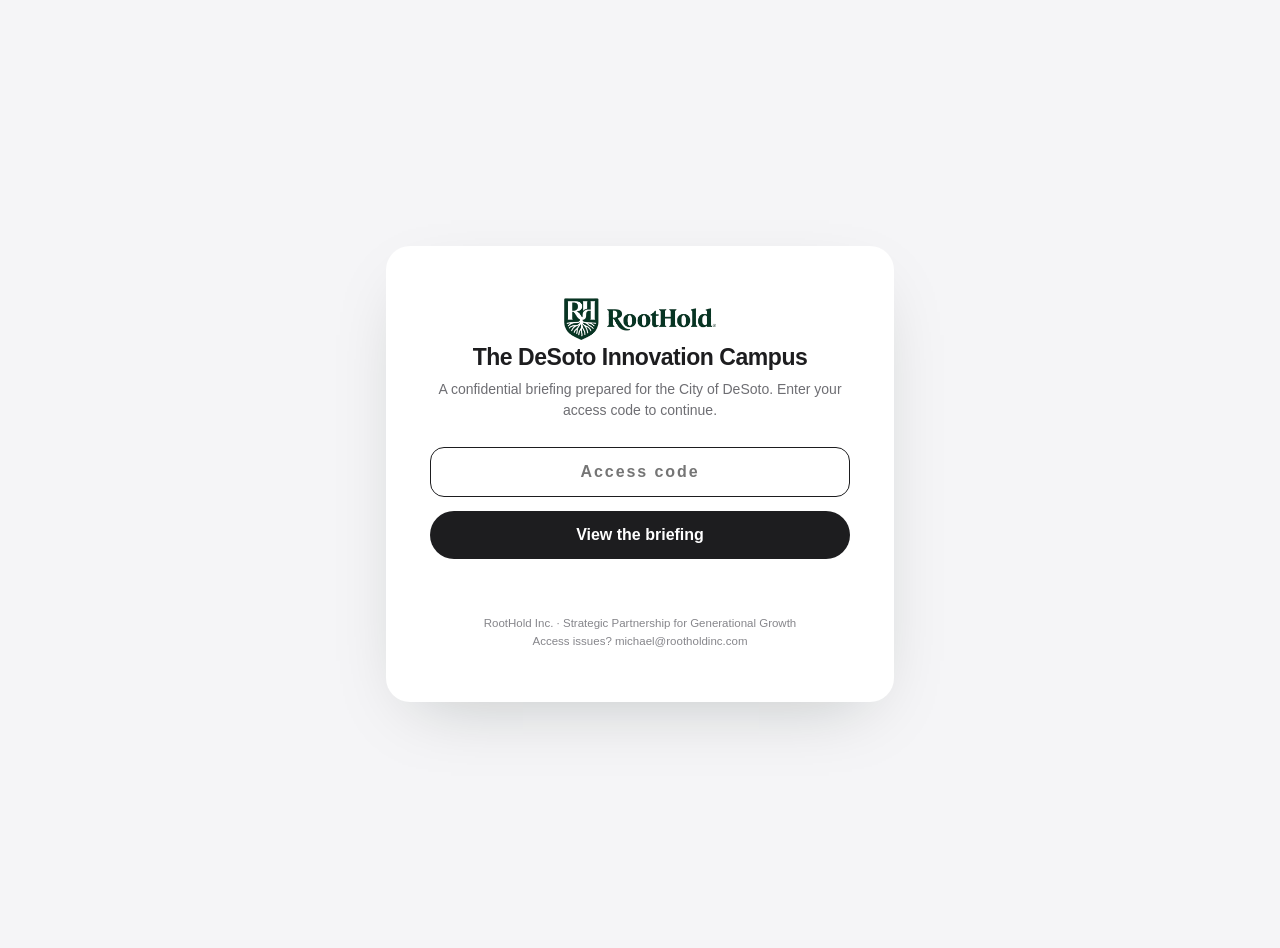
==== commit 5fc0e37c: "Clean gate/hero logo; new Live-Work Village image" ====
--- a/desoto.html
+++ b/desoto.html
@@ -24,7 +24,7 @@
 <body>
 <div class="gate" id="gate">
   <div class="panel">
-    <img src="og-image.jpg" style="height:70px;width:220px;object-fit:cover" alt="RootHold">
+    <img src="rh-logo.png" style="height:42px;width:auto;display:block;margin:0 auto 4px" alt="RootHold">
     <h1>The DeSoto Innovation Campus</h1>
     <p>A confidential briefing prepared for the City of DeSoto. Enter your access code to continue.</p>
     <input id="pw" type="password" placeholder="Access code" autocomplete="off" autofocus>
@@ -34,7 +34,7 @@
   </div>
 </div>
 <script>
-const V = {"salt": "ghCMzSq4p5Ou3g29atGmHg==", "iv": "HNNesRpt4xvBQk4E", "ct": "Uicae38Z7hM1CHILX0+vE2YuKV7/mZIIVI/o/9gmu9cdsOvxgQvZWDsLxNPjGbqAil89K+yhbbpoSqiKFaJJ9m3YlVenIR6lmrgMMwdrNA6UCElkZAJibw1UJscttj3Lc6RPrZBeiFKXzX8iVBaHExeyuA5etcVg41cT3DNhaCierYAnqaqMdIklXdaYNzS06Yhd+KI99aLdV8D4xVIX3+CzJnH/zVUm9CfRoBYdnS8dSWlUa+HP+LQnwrnm6gjNnkrvfCP4TC+OBaO403L8Wj6xjZ7W7STKZL4NoD14tobjxKg6VPRs9qrc9WDLUFT1BZ2l4iVqprilEaCzPFsdlxl/MDqnzfIi4q/qgkt5dr00nNcyIT1kUwUvVR9TDD0sTtpSp+BR19CrAdazoEA9H2kjttnsKBjAGOQHwrRG3pDva4i0/OqhmbMZA60oikGRy/tDBlx0o+p6NKDBKKUq+lJXSNmq8otBgTer2jTWC6kkAy3Xs1OdHWloOk0G0HDPdDk7zOx4dH69FGBn0H5qyvE0bOkYUKAnrwe0Yh3LUPfC/7Gr1KxDQdyRzq/GvjTveEGDF+AFcK7gei+Z41p8KYA7/KYX6sZNoh0z1oKdyGVMXPyYf6Hv3oqaDl/0EFL+x40brCBOoCBGq827D6Y/pbvULJXlw/UVkgGMwH5Z5zumK7p7X07YNhzeHJDk257qGGw2zflmuHsg5S7a//oCd9VaAaFwdhtdsapYEbfkLuFdy2uwyo4Sj1+bGsEgl0C2z4DM/KLCTr9nlCGrPLwHJk8Fv39cRAWHPIWC1eUTYvLIphBS15bYRtNoOTcuY1BVqm/pFvH+7MCSVs6TzSzc+3nTHZPq9WS6Rmomrv9+shAgAbJk4tOe4FXHeXelZcagC5fK1C5cgLyad9p+/XXYCt7EW2AOhhU6o0/f7UThM4EkSU6wkrYGY6vXagVPbed3iUVgnkWUi0gr2A7KPO2QOyOqEywpQQOjYDNoNRkPYVRXO6L/zOVp7Ii2/aD00GLW6woZp2BimZyMDgcCgTULhgZuLUdAxGScKhZk9B0tzCdQBO3qxPCxX32Q90bRiVeOfk9kPusEaTzxT8XzqD7A7nWv69DDvS2DxV5IyLH+7gQhvrYnUgmEAqFDPkZIlBbfkpMWKXL9My0xA8XNCgpAn81ohaKM66kHaxq+VlUIK8CyGk/QMkZrJwOWd9rUymamrYtYXHQwghKGNiwXGg4Qe9A/HbAhQMMXFpMaFxi3i40GoIKO+HraMvRGLT3tab7rKVLE3/5WxrGBGhcpS0Ha91JIKI7qEXliduEh4VAeIftvpcehGIp/5C8JQ3NDbagOa2j3ItpQzLKU0ldmasmdMxRJelza5E092WAPch+NJeHWfU270bblya7XrehOnGeAWdstS+p5iaZvCQ+oQMTFu1T9v9xx6+IYFKSSGdBW9Tk/ZxlAoecUzrNfZYvDRL8dnaj7Y2i6pjoaHo1AP1/kyMEoRjhWYx6G69zIaS83Lb74tT/Ny80Vi/0gC8kjHrIHH+djYrqT4v3LKeyD2pyoPEWWRZF7BY6u3zPmiYNjsYifeAIO6VId0WOu9y/xHXF2hOduQMUlEtHVI8llIo0X2RxCeTRx18B3NnFE63c/h4EB/JNIxSu8ugGPFbQfUL0HH9rU/cTC9dP8cylTmFYDytgXcf1KVsE/xeFl3oe/c2amXuqavOMsPembZO2xyi/yGLpn0sGF1bzpozSMB50SjdPqO7DRttFP1HgvSPsDdU5Yx/WKqdsAW725bru43YtBETvV773/wz+oJWE0h+JxBF6ruzAcT6VX6PWyjFix1YHrWTPJp5L3O78bRE4jQPgZ+k+FGqOfADZ3JUFcssVbbBqoz8rCZPlUNxfDW0BL96S6zUIWuyzFUcR7LhDQGbizftWw5T62p+Hev6tO59o5ZAj4HxTn4nT+ryYANWZBndwgWLl+rtbt/BP6vCjXfBCVyB+6uXzrUZ7zqbS4ARuGmybx4bgefdKimHoDzjinDDdPl612FlPDvi+Wov45p0uwwZnmV8gR29KhVdiij/RaUyJOOE9zF7sdDIlqPsam7t9VtodKWUt9xP+KWGGO9cARuf/gn7fxz/A9PsvCWEnljC9rDBbt495Ae9dvqbMCgJHvfwdzacZTC0DxM9ISZAIRBUb/hCPRt3dJP13+lr0bDFjUOOfCKhiQA5gI4xmwf2d1NMNvOJ85QhPuhxZXQHBKncgAS45ChmAFJcBJ3V8ge2DAaAGVIMvmP/EHBNzf1ZZ5MyNt1wbU1sL7AYz9Ep9RAfC6pYopRsU23/sEDRFhmmYymaGIA3rS+uCZ4V8iJKAHI3LHJclAzYiu74gk4l7qUF6MFVI0iJwJcqditB1TdGiAspHUjJH4v1XoyNbDtKmEaRtci4b1aQuEcZC+sreU0Wbsp5dXeE5eCfOn9El3LvE1+g87lFjqRLUL7P943aW5nlIWvJLt4PnNMkJACwboZFWLiEqDR5sY/n8bIPZEsft1waeZzXyCWe3daAizwVKwd1JBuuudkUkefeCRQz9oV5uSYZCJWh6sjxOwtgnotB+jzbpevQqV/P4MNvkWZeskG/bFeD1SHZtOX0omYPeoFgIq6JEoiWs2XP4IbDHaVvWyVORLSKHbt/X31+gA/gVPxv8mbdoWs9+JzFbRnWZV2pqz0gfp8pzwi1+eGo5EuClRt1YG7fDTig1w0EF7ztIaap6cvwSF3fDBKwuiXh5O9C+3IX5MkwwtvPjPj81+f5FRPzqCqP/4uKWOi1nCB4a9wC0jIJn17G7rSkMhK/O0mGPa1IY3C/m4D3b3dKMFZ6EwxAZ5TXj55h8TJi2ocW4phhQttl+KPfWvMrnYeALSwPoFYaEw9mdi9bWoyZjMN0pz9YJV5h7ac91/Pj4cQ0LljUF2+Vdvga6Yhg8Jos/[base64]/vvU7z33XylCyYk+jc3R/RsYk4tXSkmpLUJibiCfBkCwhVTDVYmGCKAgfWyBoGUMocOHI/98jSeYDWphvkFsrrW7Gou9AJwWxbG8xetc1KEndEjBcwsWfBGU1B6BlIT4uf3EYjEH4DXYhss3e3qCd9UH8etActRoK21aTRPh928UksHfluOw5llogiXqWco1gUclE5nK+wqPaHnrr79ONLgpEkWzB01XgCPrYzSZ5Zf3B4yT0G8J59n/v+/8kNl1W1WkKsPiuIrTCWflxo2ndi7Xket7CKgZ8mTJ5MOQQ2qnQlZhlIgNuFh9xeHV5TdyOHEusemMnqFx5Bmx4d/wj1BygLGM3s13OdcQJIt4pr4BD1jMv6SknozLvv8tSVf3jGm4UK+kqXOaycLlubhg9LnV8A8LUL/gl84R9wX4Q3/km7HATDZMITCLUSIWkUe8laKPFZEAiret5OMqsiScbPcBvX38ydJ79KdhAvRbi4HNUCvZ9CAOWylkNDTMVECo9xQiLMTbo74ZzG/PBO3GJv5+UMNycOTckaifISxv34rFhTPOF4l7XC0sdsPJLcJeYiaN8h/QUET4GmSfcFUBQByONN4JeBr9tPJtT8LtMhFTy0ds9lj5Bi0DWusYYo6RJi6ERZoczZguKu8VfL0D8eB7zT1C/di/5sPf3zuDqk4XYAhl9eFv7knNFwVUpkjk+rmubC2PYT4XAGT6WD0xidKPzoWyXW15Ft6bqz6Z6E5Dtl0Hz0WBGYmxUdAerjtr3lVJCAqiKFB+XEEMMo6OJ3moRhMF9UT4bEp524/qoNQBL6TpR8oVPzbzviqyjMyyv+GKbHgAJlj9tEpcNS5X9VIrnv6VG5lvMg73eM6/[base64]/E1lIA1vqQEaCSy/V9hzRxkxR2OwAZHNKlPjPvdA2bItauglWnxooKffdORHQRg7FHy1MmFRy9wuPp9fco0MW888O5qPdU66WrGHZuV/tnwDYQUkY7RzkeXxIkroPCAz63NJkJ+dx/wXL/bgoR8ex9Bzvr59vP/qkMBpxs7whUslVOWptjshCKZI6J5cJL3DTDtaaVkVbwlM/[base64]/geQkby3J0IBJDYht4rbV7jysvCmwKnqor0pfmJTxgTZ0yMGpPYtRxKs3FdBScNrbXmJai7m0rZG6vg6coH47BALcJQ2Cfj5TrKQkISIYrBTTQfWK0fgwbhWl5aQOZ6klc/LP/DBBNitZuQxvq2bqbhLvoClbae+v85dnkUVP6t2v2gkIpbURozClkiGX1N4PGGSAEX8/[base64]/XTsykrFDc85PSs1CefvanfO3nQ3GnhhPnYkBazPJktn8Tp8DZO4U8+gxFyWnqZQ7DkhBT1+KlBTWUzr7E+pTD7kUiPoxCaE06GLHxNS/z/ePsL/2um/Gm3I2xXKbcUFGM/deDCUXq4kvUPzAeFjFrl0Iumzl5q8IyoYdW+N1lJDAlihLY5v2G6dz10xxiNamxuZQ82tQfc1BYt0TWgRBpzvos6hB0jD44z4WCJoPJh+wzBQb/HzScrNKCqf/XYy64tuA00L/RerUPsSAYzCTaVWGlQioBMQR7Neu2nFp0zCRpcWjr0piL1y9IDHeMbKNNrFzVhLCADinb7Q/xBUnkpQQN+NhKnGXJtWb03gqe15XbKLqicssxbJ6gxc0SM76PfDhPOIXxaJHvjY9fvdyVKsXyH+vN2cIQ/9TiqQql/fgp3LzyEy6NxbxfQ76JNPAhgIXNtKiCMPxvdKgy1jOgSLmnB4HCXlIQXF1J7IjzF5XKUj4C6PpjjGN9nuMixdKMnk/0+KV+CuDk0R2rd/8bHx3MO+i0qlz22HOlBkljF1ZVJlNA9SVc7tN0pFJiaFaee4ntzw86aQyfKdHZrabN8F/n/pTHL6VKi/HCBijIcCfJJaDud/FJELuBUvzeZgwuaeugr3V+SNpfLB/RyFrFuBLbaCqDOLZeVSuQtDB+UEQCFe1XipmI8Ve2ls7wuI/PwTxUMjTQwwlC+KYlQs4qB3rSQxqsjqdCg2LewnYH7EhCaIUWjJzlMOZy661XyzCwKLuODOwJzAS0oeg3nXLbm7IDyD3DTfWOtEFb8FjD0wD+Qko5BRYMAtp/G3JddtJIpSckme4/SDoPJhP5Nptr7Ic/9TIdoMrsRFTl5ijFRGrR6p4IJt/2qECygp1Iz0sQSui2QLP8u+rlCB6fC1A5eH2GSkfmo2QGpKvXpkd+hIYlpachWJvdqICQNivOL4+EdkQJFQ6Y3CnXSA6eHYIEDR0ai4sHTk4GuYzLgZ1EEBkq9nRy0i+FbK7AgjBVgllwJ1CLRq8B/zCRS9RZLfWtqHOY+P2Hx3tMTY+kYME1DbsnzbULMiEBgZOVwJR2qwKCBlr1AuDAzzaWuXJLPY4qdz5+R9yCS8lfxRZTPRhC2Fz0gVWcFB7P+uHa/KoFW8pHgxOXFPOhkyy2vzEaPeZAXICQNbcm/9W+uFN3yxiMQ7G0Z5DPNLE9scf3eEQvZJbiEOWdIQzM3P7dSLiVwoAlu3vt9gNL2l4nUO/zhHhH9UlkT3A24tPj7zuNL+Y2XyJB3yZEJ8A16EkumyBTuWYqafrXkYLa15HUJ6oEDZH64NGWaQniiikc+EMv62jdaxuzjn7zYx/FSV/qjtrFiGKh40QqwHS2ZRJ8DjYTUfS/1OJ9hfKDkbG6qDil82dBA/JXSYIvxEusMKlS7S6w9rfSoR5RI3LiOpNxV1ucaJt/ggHnf6OJRcm2jwpRSAVlXBoEVS/dGInxN5RDepO2aCR8dSZsln3IXsI/bgQ6CwCNkdOvSR86HKt3F6oRQnttz9eULEN78iw3yDBrahIfO+xrDgn5/T+4F4fk4T55BSZmGUvXMtd3a1HLYMc1ql7n1FiEM73iFe1CuqD8AahJy4BF0Fctx9BrKB2iLWUnN8z7Hh/lPsKfbi8zyZxdQL+BHkQwAfBUKPCFMAxyZZKrKfoHpl87bz7WPkoDvfTE8UH3g7wvI5MHO/6cAabbR/CouErx0sHX3KHafBgR9ndKiIy4XMKm88/jDqmN4gsrbBRxYIVNaBKtqZ9e25AQNoTYquDnVYIL9l830zlwpC7ZW95jsZFa44ZFmyS2VlIOMP31m1ut1IS9nXlJSB1xBVGGEwokvdY4pX9lPnnFRqpBwGoYltawuKQMI+ctwA0Qt3dulJohZV3VMJ/VqTA5q+4k/c6xjyT+1v3/K73oQpFJaZ8trq0i3uljCXi5mr/FjeyXaUriSGE+g9rV/9MPMkSOnM6Q6t/byfAiYBJyCUXe861lNgVrUXXrQ4pyUBqlNd1jDWwzQYsa39AROoKvxp5fzmQb0oLlrgyboJ+1Z+jzWsYPL67UEXd2xYjMWxnDQuT8qyInZsov0u8djTGm7SrmmLJ4G6ghKNYZZ4Hi0STO1Y5eAfDnZcUYpX1HaAh2cMsUZcCl6xwEPnd6NNjyHuCtpzUVU/B9gVnSUxDu+8wIV9s4AI2OE9whT6cnA49J43e3pkEUHuv7bl0o8xW5aFtlS9MP82Y9cLeu/rtsG7IqkZppW3P6Y9GBwTimgIhRs6cr1EqvCClJ/Huze5QLpnn/3KRjXUYi7aZeO6qj6gGf5tIE7bIHnEgvn+uKFGor7t1wSsdkqOdi2eXp9owlp/+pQH3vDRJdjaUoYvX3CSUPxz5HUF/kjlOxuzwoiqBDge1ryNroPhVYZFF0LrtUzqtDH6KTYOuR3Cp+zFOaN98kuKVHOroe06IQSX4n81Pd2WpnQ+F0XvYL65ol83odSi+OweVKhV/ZEg2FoiQKSkOzZQ9SFDve5kS5+w9wCeEJF4Vk0cOv1RPTMkXgAp/dRns4DsdP1aNk4NIBvqfe1bLcs1UQa6vzup5iYVsRpARw5jUlcIqVNQGxoCAQNlwKjhCa/oy0l/3kCenxvNmeDCagrRJN4WuWmro+okNRQBDtMUbCiNx2tdUXlUxiuQbHlLBtYGgq0ZBWP+zIKaTf/grolUZ1UOxOdlJ2IA5dmIKyGLOJ15TJwGjVy5PSaN9KJrJc4MogcEaSgC0udT1BN4CQRxmppQGbRyyP1BNzJ/doKZ4MYDB+Ighze31iECGECIrsfBsZrNrQD8DyeetaLOiQuFX7zJcoTZCean8i+kGgswq9e+Kdo3dVHDJY0EZNkEC6IM9phX8vgourtMqYdFyR4t9+Xl8m1i7cl71kgbofticoIeqyepfM+RDJcr37T4u+v0TgH3g+aa8+SDuAiYt/scEseITAJg5Si7Vq+PhwV4X4xknQ1n1gFXWJ4aSMHCjTv78RqlcoaKF1aYMdjQcXLwF65ek1TbFRhHNZkz3+ZMaGYOujx++2LHd4+K7otjygp0tbPAdJcV6eS/9S8DAphtCcx2C3kvzmMniyMVuAk8Edmnbnuvwz9uslOF5pDYlA14hkJfWo+8GgCKmjndKNXM8OW64vZV8hucjaF3WNjuzjJD+EOIx9X0UpSlLf6CBk7AjlMP/LyKNkIDeZUKzgN57YtHuEp2d0xWG/aXfYOzsj6iTdFmduUc5GnSQ4mmiR202I4Cl+ytmzCsssLtQgepp/C+F3/HyQdBFxfTWEc/RhzvE8GShPvSRV+N5Buo65k2jieR+7S0ye6TMMwC0+LWuwBPXHjF5KRKj01IWRZYb/okzWJeaDW919bCqp3nnkW+2FMsLD+jX60ER0vdmo1SBdB7e0txKe3rBh0CWV4GcpmAVRKzPxtXtmvG83MsHDpX+zRqQqoSHmj/nv7Tbc1VDrLzASBy1N7+XG2nP1SV1+cxX2UM5LNOT0hpnKF4uwUvxN7NoQkM9GKbdJO1+i/jQWD2VpHsBD4mSKX/n9rJTT5bDYjLxKQUnpKqO8ZqLxm/FhnMN2ZpkfgK8aX8Pimejsk2FAyxH9sayfxc7+t8KLl3v0HVwSpvH3W2YiUs4+ECLLHXodHH5IqIvhgkHUDUYbwATa6RFooT+92lPsCLJaWRPQ6qMZf9GiKHuKUTSoEOqyYQpSNegwx3JYvLBFcSqlCdDK4it0zHDrhUbRCjl/2FHWhON72La5iezEMHqZxF88cXnpGWchlJjqQ2aieMuXvGNG52Dn6eSSMkWelH9y6CAkEC6ElgPJ/DYctkj4dZveSb9r63chGhppmcOftLn3diR1HJGeBb1NCqwyU37B2q1pmjt7xMDyo8cneFAoexPnGl+uNc6jcdprVZ+yMD3L+FO/zVZ5Cy9P/WpKZLjPpBHSPMsuWXpRsQYbGTn5/JJKel1TSOrcPW+Auoe2DN4INgljcKGowuEiNcffktefxvhCNNcHa3BKrbU6BFaGazdKYwjJSlNA0cCs7DliV276Y/6JcfSU+0eV7t5fptZb1nwxUKLnAqhxAhPJ1E6Q7Hl9pvQx178dpo/ikT4+TEsLbtdOeYTvGd/XzmDLF7zwOf9wpBGIzUrcywDk1E+nQJweAbRXGtVt/DTfJccOf+dmQd/ZKm9v6GCfcMHaiznyTwkaX/RJZV1jn5VZUvdkzBDSKHv+qAUHs6cGyFDqIp5gUWRyDnI9d/ABsXgWn+UeQV1pFWYFs3PrA2h2l3V0/aA1eYTDVtnJTuVRwy5Sc/43GrY/DeXu8gyUoSPPpaBizmVNKJtVHl+D/1IEXXeqICmEAQkGC6TRhfZSOu/r22pIo4CMhU+z1XH9ASmbnXiK/sarRL1tP2D5mY4/07NxkZ6k0OHxOfnIc3sJJilMFrMKBlZ6YA1eyU2eut+rzwi27DgwUewL0bBThUSTnwsUK8eS90mIgsEOw4QdXTKjP9QFjrPyp+c/UCigyT590nyPXyMTftgu56Lyh/CtJTyPR91nM6bs7HcU9AMzvrg6AXMiGLNWZSnEpI/S82QsrYUCRZNdphF5rvQBeIFnuvEUycHouitspqlcWxq9nZgMBl3SeihTZkeAhm7S2Dn4RAfdwRno/tw4dD+Niab5d+XI5/4w5mTqf90wwEogWHEaUNEwxM0hi9VC0qLPdw8rHCc3YRjVkcr110QDzIsUiHEne6GUWqqOeEXbuYlFiROFuJnQTn6vR1/ntQ2mjSJBYIEo2Sj3xCriCT/0XwT7EZ3CYdF0EtXC9WfJaITNczXr2SRXD9jMY5m4QYG++ArKE87nxdh3NUQ1uZkzYVW0Ntyu7RS2OOtfseKZAEG6YJ5Ki0GcNe/2VqjMJFnSDzNs6xmODJO+Og0kl5tyycjtejxR5Hgk6WOebojxN3LZqhlNJvggfuRm1HiXj5WVNy1Qp6PnCaoO8Vo6+ggwgmdOMhHGi/4SMbPAsmP0hNiVnKit+BEEAq8Orl+H4mG2Tv4prHOie2C7Q/R/CJY4sAiwUKtuQ2v5gFt2n4wYxdhPaWN4OEcRe7C1iCL3nR4tgzc4bno0ajb2ZukqCTSdlz+gsgYKnvRsCSMSf3CqYM3LfOHKFJpKQyLVc1iAiFJlcADZPkpuCSMzuZ2p2Si/MFU0IhE14XVkr4pEcNLk+/oEXCBV+cWr9Q9x9cEqLSebbtgNm3OZG4yanb48c7rD69bos1s+pOt5EZiqb5xwYIMlUMNUlMrerlW5gJssXJA5A0m+QGkElRGEmWUbYa33knEIwf2p/1R19exd8wiWWFXMj8ePApHqsfJnxDptGxQKwaeodglxSdc8T0vuX6jQwRJt+H1Q9fy5UONjNV0OTdy2ztvMTM31FNiY7UfhcWXaaEiJQMhotqDndlmcKlaFkfN3W+Dt2eJNN0gW9ULEkcCi0w1c3ggA8xYOLEzcTwxJ83iAsGnWzUNCKDEY5zhM/fXwLIm4xewQcXU0Hqk8ljd3VOj7ZoW87LKMNmLF54ZODkmh5kWr2UE0XwIitPDA2oV1ljBCzKvlOX2JwnMalCGy7ksLiOaLlG/2FzyVi6t+iNSlzLpauLT+An4kIBouqE+zHZDIrwRlSLqe0IRy4T5O3axrwjfw6UPpSBwr7Exy/0EyYkDBMrgvpP4nFu5wmdkKpDvdEF3QYVrDZFA7MX+sOGAMtoiyjwVYU4z/NaerERLzmbnBT8SZ5MUF5YReJ3M+cSZEVIaWnWpwkho/o5Y1EydGbf1rZMF9XEDIdkNzBDoViNECPUT9g7SZln+XBGDo+Aoi6ip2BQ2MYG206pANpaAjHX1xiZ1ZyhqUyTkMiZ/j+UC6Dv0866WKPnCVCL2RpeHNmEaRJFrumdBGWmYtJtD78JTTmNl/qfra2Edpyy2/LlykHAjXeoMlt43V03SqArDStMyeLunjucP4gGW9pWfeDAj190QxtEVSLmmCM+VSCPfhjtJOWYchyUoyBAW2XdmGMiLa7Ms5gppSOEBNqdFfZ8xCbbI5UvRM8UWBsexExa8fx/ZQuccB024ctD63+H+s/W80V8FU4VumyUNg60b3fBHU3sUbdge41FjlIxfjn1Whur+qeogOcbdLOQb3onStlwT11bKMUczc8Efz6B1AoSs0sn4+nLgGQByS7d0hkry3HHg19sbmcTeXURwcNSVGAgOeY6ZyK0xC2XuMJxM89wM5bqKPD+kvU6lH9xTZ45lecI82d/WXQrPAF+MIRQHABJn0noIoR16Dh/wdcOj2VBboJcjE9xfRiI6+260o2jP6xyR2KbmqVuUV1TBMuxyScwqYrz8e8sV5r3Zg2jti1mnXohD3budoULClpBi7QUh/XKfrb6OfUujEMc3BClZwLgZY5uy3Fc8lr/7SodYMRNzYLMjcsuVQqer6p1l6Whzt7frz0lVkLrUSa7TB9YB9v9wiveZO64y0ZtqQFS1lObOz5g7Uz2+7hRH2Fh17cn+Z9+75A5wxRWBVK+mSskjQmWqnv2+ivEeEt8GqxeMeXoAdWt2mVAO9EZG/V6TkksQueRANJ3IJPo4F3v5OQZfIcy0aF3uSQNAc1Fnzt1doM0SvDTNdR6OztMuM6ZHY+2Z3Tz8VqmesZSCK1RtvmUE3EeS4OC0IwjDIgwSZu39rTchUxVbtas9jZSHa+qUzGpfT52MvlBFNvz5tAby1MvQb7sSQo3kD06kDOYeT/RwuEHpvzSphkeCcPdYrNeFefTzLbNveH4dyGAon6SJWihu+vawXPtOZuQ5vbDbSaNclphgqtzIDV/v7L1QmOZBf2p9X9Mkd5eftD0du/7Wn4YphACzozZCC/gBUFwXoGqgf2MTNLOT5YhRLDmZlNuz1+N8TmaBhf2GqxMPr+kxzYZMUvDhL1qJVvaSAxeqM+a7uqH+ZLqLY1CjIzTUdZCpmeU9VkhYukPJZ+dX9/DgDJJaBO65GW4tqXCssFGpjZb3HkXqwqx7MRmLgs7qYOVfuyTsKwYIQ1duTrjI4lUWnDuaqiloJgrRYCsXxvb2xNhbCgMt5DuNovia5lRNUti9HsSFQJT8JZQomVO1LCZZaYge2UCImvIfZCB+qpZP1vzBdYZAOJI6z6PrhyfGm23XpGV1Z/BDP2QEAJl5ZS16GHqaXdMkp5q7C4j/yRBuquFhKAMs4BNcxPUEA8xRN2AxdGfxKU3/Sv6IGsEWTTMHE3CXJUN5EKgvnP9SmlFPPc57H+f1SRX0Ywkf/iUD2L4BJLXh4pQhmdqdU9Mfm/LU5AFosG1JY/4Uazfr1a1txGxkM1FnbnaHcY9nWRCPbpneg4k7QulnL3j3uhLSsfKl5TOrMUQSHf00eUcb6mjxmJYznWg9N18ZI83DopCHTORjI2FRDgi15HPgY/30MZym5ncbWE8lvrfrM4gAfaNJVgP3pxGaSykZKrUxSI++OawpvfNzqunn/QfbrFTOxg76XpmstfXHS6s6eZ1uV2Zy5D9FxSUWoapTXU95HlqkypGtemxdpMaEpfBDwuTwJKymaU6//zo8RkoT3c7z7DpMYVLoG5RMfglAuQK1waVwGcGpRiN8DNZ2YS8lQZOV+V8BxurPdH7hta0nSee4SHevR4f9SJ+1TQ2Kmag69XHgn2AQaQAzpgEwA1Ef3ZjsnIAXPzqcMbG1w/lMATC7qWX87n3WoYj7az14clGRl0pw4pLOoljlJIUsFP1InMOuy5adfkOUjxPImG1IV09yaO+hxo9h7vEWfoSBYqqD0VuGyEv5txmUVd71I5gqi/Jpn+DXpwCdXNzHrG4fcNXDrjN4DUKTm4Bf+HugDYK2Q7Cs0mxJipyjcwCFmwvoyb7RHaQFdbiDIVbhbS29EhQI7n/O7Xh6GZnhIEMKJPRsqBhbkbDynmuPxA0qg8zQC6OfCFFzKR9NTlVYOl/DDj7jGEydhtIEACrafeyjdbya6LgGlWUEIALQaGOlviWUScZCtw7gU7pdwerpYSYg9Q3ZO0PxsyMhr09Ru+K4TqNDne9JdlouY3SVJ5qhf653dnebfN7zQHYUF/4lhGCVYwZIZxuwc+bW4PxoTfrvBXanltNLskNcCdsENfQOc7rgjjGnJJVxHLfyikmtfMvUiA+q5pykUhAQFqVxB4aantegEcYUUCFi2DCWKJwrx0DOLLJQwynjGbVtXi/lwSr4Dbtjl0qvnMpqlYrU5lFu5nCWvorvB/JGuVgiMWrL+bWdveueExNa6/0XhNfGTUn8OlcCxVqXfCO1mcfdvQlIRBrWvjiNnP5Dh2M8K2RxEIFKVA1uHamUMjCUFXPryZHKcK10SMoPOKOVxvjMPwZvfREgeJswaCz9cIJWqrqMxKc4AB0ygxgc4AtLyVxm+dmuEcGbWJEHmtlWciVtOcw1+UZP15z7qv0liWwLC9MPc8pwbzdHljpNjvoe/Z99gGcYdNLgghw/UhWWXXdNiiWfKCmGGZo/80an/aAKgmnUPOwNl9TzUTnSqrxJ12VZ+QGFCxgVbcdWkaVyruHMnvMQo2cAZrMPFkGalaLN3C5l09QHT87WhuCjhE9xHlV/[base64]/+zTcHDmj0EWLDpPVPwQhBNreFcPe9JNOkvcDxKU6+pXGyeE1oVqU5RGk8mn25KgBY9cDDEWtcfIOki7LW2gw+fAM0+357ZTf98iy7dKng9nrneca/X6XH9G8qmrYe3JLGuOqmlrIy33IKE6Uz9sCzPdwA3bM+wRpGgJdrflmKwMY7wmRK6WdT40PWhu3RXZvVJ7iBFyma7TtTen2vdsG+Vs41PClsZEawS0TNTlc6CG7NuKHKcuun0cfpf7hXwHIG9gI0iXpHrX6RtO9nC/aaXUtELW1tLQdqM+yzSMW4nplOVKsru2Gv1BEkM3oiUTjNr8rFz4rkD+l7Hp/SefNs1QibWtSaDAy3Ri9+vedGGadYajtCID/sXsl8i7fmAYlKNKXwlN3U2heec6VnZH9UgSS951tGpUL2mmasN2o72jIzWKOseLuB7sy0Ye7CmIUaqDYMsn6UCz/Vjjj0QcCmcJlCGZR8fXxwyCwfwSueqmrTWq1cFayaO/YZxzgABndzGPZ7LJYeHK0dneRwGnNIoZjJKIpcWxzDJ82DSJNiAFcFm0JdEpGacxxwsY3B+yhehiA7rYOrgt6gS8V/HPedLbTZUpfTotLaxGrSea1Ev2SdEtmwX//c/NSIan/4QZ5ai5TO2B1NQr4pb3Di3Imal9BJHFlLyi9Am8yp4iVQ6iS1taNppEiEZtgt0olb5dLNyhmn41OnhOqmrtNDF9tdKYiPlnz64DVopJ3Qkdzcyy02gqh09qk5teJSwPmG2rw3ICNev2SzfQ140fiD7tP5kRPJYA6v5mudFqGuNNFhjgU/Pcy0qDSqZV/+gT9l5DDp5PcGdTm+65+f/WypCgMrYMhGN1a/5HeT3zeGzQdlqaMECrpX3QJb8ALGAGLHZ3tSjaujAYt3p4egofBzJp8ITMvQaFLMYicvuIZ0NaUFypof4CFSXeCIAx22lOGofknbtgyhxpTXbsLM3bInnfTZW0PfUkrRN0egwPx8j5pVv0xcSnIxjftvnvX8I/E0iuHEq3z/N5hYgyk7zRmj13sKl0mdJ6uMqLsUl+OKs4R4BNXPGFIVUBnUkakesC6c9EajZS+Hqo9t/kcHgS6XOdmHvsIIPcZHpyoXqzH7P7JednSAxH1opoDaGVs3/MK6OqZZVMhW7TK6FN7F8svaIuSImEEjNvlBvRETyRK5qtMN++U1IB3MN98TSglPy/otmhWCQM/K+t9uisJozkv/ZKV05+1xQBuFsKhp5hFJLqZ25PbjxAp3qRSiBJGe5RYwtNP8DqUCSw9ruGDNjcRiFM13QHlY3jOoo/PtauDizZM0XQKKROEKyMbNPpK7PqHQ7QhP43+F1iLRwxCK+4P7GM7PghWqBTroyRW/123cyAr6kyAvysTvMieE5YMXu8p9BsVa3Q9vdQQhTFILC23cNJpcWrSFpUuDbJNgrIg4zfRildnSnMbGhrsCdl+unC0WP5VMclp5TmNp7/vPfKDdasy5hexSuyLRXTMIjSw6LWo/IcxOkCkktfKk/zWCbuA7Mr9ZMAzite+c9ajfeeTE8uQc0pAec9HoszSzMkK2bM2Xa5CzBMy9OiwF3paAF0t4c+Y4qSQmJ78buvFoGYnAIV2YMPEVk1FPmlO/VlIITEBz2fsRJ7UK5uIAiJWXnBk8y6/jQdOJOB8BtStN4BNWxkZFdVdeXs/aSRuO943M2aY0gn9c1sIt6QAVaD0tGK2QfsfqJDBl+Qk4l+Se4iCV2Qv+OY3t5Na/kRVTYZlfUEa1sI/[base64]/p1a4ZQdUTQ5G3LazGhvGRTjfFURcBBCDzjN+Au/IJiiJAdKQau4iIRJ/LnlA8NvPOOySiftMEyPbtGtutrQao3B7fnrp8BBdJtszD3MeOycsoIQLMo7HXoXAAjgTuTO1rCXY4IQBxncR8NzpiWDxiQCheyesWzAejYhxBwrIZRGkPPH+iiX2Oz5XlRtPS3nxByY8/x+VW57kXsrRlEPcgJ7GAgUbP4+0nZTonYJ4SX6qM7TAOnUEcd/mTWThWx2QOU/er0uXQ5DdTK8HVq1TQ+3les+2XZCOztba4cY8t+lTgGA8HmrgC4lJG/7nOjiQZdPxHuhWkV8tvUtl5Sgs4T9f4eyL+pvhR2s/vTof7UUz+bFkV5yAm3AXFvWQwYU4hmYzPNhy+PmzoW18K5v8krHHPGbNNf+AvWUjqTeijMFkVoJBnt3H1nIuUW4rSinhfJfePNXq4HKo3ohSRaenjWEYG7dcAhbx+9k8OA0Eemgcr6jK3zEIMbPp72jUzpNhbjMqdm/0/yDGzFZAuL3PvHi/IQYD2Mz4oLkhYSWh4FNcA3ruJPz4z2GN7iGlGNxN45+xdL4YUHKXnE2wTYbkW5kQEPZ2BG6VI4DMsFpNtAfJ7iH58BClI48UfYSrfstv+PJAS1YfjiIDcFlEyD7wyCtbeu9B71ZoZrRPQaCP2MoUDARVADVSszWYOMzbx4/Cd212HiG9Edan6WAowS+SjniM5i8IcUkMRfrB2nELiLQ9htIIUi/5+2ZYklcW356jg0p5+ucVR2QLcEKfqcZ5Y8Svc8fUbELqKA5jYN5U8lEmgFKCMJeKomTHMblCXiKPuS1epgv4KsClt7URgPJiza9PvI4guQCIWd7wjmUa2YDKe5ni/YbZA++gpv8xcqxQow8GNC+tLb6fv8JSmEKkbwg7P80WqEUQ2eE8pA/htHF/151cxD1+0MPeEV7FpQa20LN2ypno2c1/0USeTr/eirASoPDonxilJzYQ4yo1rNXgrBIBwn1UKaVXMJw6UVe2BjxARMVBuAE0ZPCLKC5zM9OWPRZHmBLWAakorBtZ8jjkBsczNG7Zu21VMuY3YRMHUSiM/qIl7DpwkJ/SHluLpw7RLi6PFHxuW1R/qpySiRRXwZrCPt0BJkrWILBKd2Zkdt3px38uEiyFYEyJ66KSDU+o9+myfce3Ze3GYTwzN5MW+zsGMbHZ/rvdlFyVH7oQl8hV5/+OnHJFn13oIypNAZdrVO8WCAGY7wbU4yJLg0AXbLd2aPHTMK8x5VSnCa70XUY/CkdwMdBsDhv/1uDyLM78e5YwpW8j6J9CqI8FaqWzMWKP1xwBxXHxhLpd/XrBLG8f3FojtSy2aVU9QMvlZvm1wqxxshTuOQTPk1ZuOqDRcIl0TKIoHeIA1txdmR8NVXeSOCL+PgA8exYVFZTpOnlghoa7NcwRC6cr8MRXKwPpjmHXdLHwefgd6YuUKzPb5tdarKW5tRT5hPoUtnllikOfbaOdKLKBYA4xANn563BaUgORz3UE6owYh5C/f5Hfi0/QEQ2pKaSxqUF4rfPPJiNe+0Dvwok67mFcHTbiIrjZwpHdwLgwFbATFnCn5rcwK8w8BQjuvL0CxZFGDCPk1XwlHsPO6ScigMXv7B44HGTXIWvAALk3MqhE/7/lgdw2stSLGf2VXJ69z8u80I86hC5lYhcgIBsZ6czOT1IHB6EjYtvr4UNntt5Cwh+F8ISfnIkZ988H/sXeCVjBg4N5d62ptI6U/IX6yGE3wIUuPD2LO1Q0Pu07rop4RSg6ngN9RNB2lieAz17UcRuxzcer985vdkGKIyQcIGdpP7PY3B8KnDKELctj8W65sq6eTqsbwzY6nGqYs44BQx4qqlZfBo1XqOR4BNCrUPB62xxHJLSalj5ehj16spG9NnoPF0YGvHusw7c2kgG2RHm8rr7b+BMldRF/QlZllunyQgf8OdJts2d9PY+taToWVuCn0AwKbBFJ9jrPC+9q7Bqlb6i0Wo/I/[base64]/QnZTqzyYqfXLV9cESwbxAyJggBjZNJCTrc14JaRiN3ZzFXHRPAdL+3vQS8dtWhnbR75V2gOX/+YrDM6ldqfeAPv56x+YsoY9IIfRNW4EcU6eybpAduGgzpG0sj6o7lYJf8k1Jy6GMn7BcQtFLLE0soJCJqGfRdruWSJEHZV6LPx5dlv3kF4M+jOEtkcPbt/sYJIh0Pwqo8zIpcTxd8d3HMvaSKZdhq5AIw05IYgiDY0IGy9ets73vCqiNDuoD9gIkvXFOBNHLHqjBjYAcuDM0PKO1o5IyRsYT4C7nGIFZOzz0M/fRIHC0wqdb07x2c5qbIWhCZOfTCXJ9B5/PWbUKfGwSJIhFLY9tfFBBS1hIXLoAU51cgIH3k/oyhQMhSGRFL6XG6HfYC/k9ZBG/fQAiBIB0Wnj3KgEmJMOpk1ACdawrfD357NeQxWtJDhhFtU/mJmEGpkReNuzB9KKv631nKVdNDWgdfaTDV07G475FjKiwTYkm0GdrJD0XndAY8yMtZQYmJT0lrWkhcuwssfswsfA/zwDVByNMr76zs/63WXnGNmUGRij+8oGyeXBqZvy3M8c6xIttxzJA7GIDLVIYRgRZWjr0GajI/7esMmf9MZjUJ7oXI7V3I+9n4Sf7xaZmTitvg3ISatdJXZQx0e4EGpVNeeoFVgruaA/KyNCJthyiSAyhd89zalCAgawV3XOZF0P2KC+SowWC8yBODs6KXHDbdLPdZnGOFfGbWVmPfvO3tnyo2SHmQvxONTclf3QJN1w/o+krY1xxMXJW2gKaAUFxSOpQropNaa73T5jF4Fr9EdgBeGIe3NJpULwD8JyP5WztUP+FD90hf8blL8u+OrQCNRfDqIz1dknZMVqsoQOr6Ci825hAdUzPo9gfs1jmoASK2znbJMIR+I/xeEF2uT692oTYXJjskI3/WKoeNleDkJ1rk/T4ZpkCJlHK5YDaxiqXbgEi/[base64]/IXB/OxlRLmR8RHuhz/PCaCwobfRtM26Su5hebqNFtlawdYvhQWL7o1cD6YurjtPz/AZ2di3LCwoIs/Gblmo2SykDyqZl9PuMOPYaVPgQUdVdaTORENn5Vcxf2/CwRPCn5Ntpddp1hSGHcTbb2+fHB4Z/qawiYcR/HIttTnGGt50YzwYCyGuNcnAYa7JI9+xex8ehpp/m0YcuzvdbvpITgFqV5qUwivFSOFC/m4UAAgMhURYvyW/SI43UzbAqONz+hTIU5A5cOaAqHq7Qq13bQZghMohiNJzITZdM5z8Yv4OCBaTT0QvBgCAExGZ+l7nqtSIrOWVBzDrlfCqACIcxRKklBOmfKKerPMBLjkQNWFE/rWHXQWSlfgnrtW2tFSf4Z2PSGgM37JO+TVbVFa4MkUwhXypDNykvAHJLOAzpF7mfrTX5V78yvnZLeJ7NwUNHTQ95BAaR8bwcLbyOzOoS19OZc5/CQ6eQbo5nmnaf1gVHDEt2NyO6Cdk2jC78AZz/z18n3vHmIpJTAW9/kI+2n/bTSrqoHdre8YklNHn0hLHOt1XsVVAUXtDIK6s8FR4Nabi/zuf85kwy9DkUIFnfjHEpwJcI/UWls53Hf6Y6+z8j48AIbhEEZWcZV7L1o0rJERoXS7E95n0vvDIuuY40SnVOlyWNV6VWpQ1M0BZHAEBJ0tIuWrbplwQ5xUB/YVAk1wFCWuUfOxu78FMJguJ/YkIioz9JUgf8DeGprE3RDmuYYp9fb9/[base64]/sWHvGOTp1sma3r+iTCHzTXfdqGRoOtwvXK4FJyX8JRBClyPRxeWJXxySdbEye/y8Q+H9vqPYmHGVzROCW6rkX0IC5Icptw4NVRVpWBvYOEDb0flgd88ObXQOXnOzSdeoaIjIx1HgSp4VSyquUIRmj0WQ/u9NobI/31QObGTjmC/OphRuHFlTL+pxgyL/lWEb+LIiNonG+mrMnb3qdQh2dvs7MjXhYCoq/TDpJMuinwFPqQdp1Hk+npSrlFG+t+T5AQZOt/HB/eXgoW1B4Nl6ue0G9iw1VtvgwUMLa7qtKJZIk3W7EKZDiQykLVTNjMvJIiQjAJE7cVZjazP9zaH5d7h37WmkYUGHLSxDEXUCVPxkUhK5hUvhYttfXeDG/CzjDGftIjZcl3fBCARNn/aENXRjhU3pmk+fxCTXiLuoSI+aH4Grn2sPjdz/mL/fJtXZDjl/IhgaQAomEbvqMsFHOs30m8TxeOnlwd/oe8X2gpW3ajv+Z94Hiq/7efplnQpj9rMQneoqz+mDFo9xNL9DuzcDSkOjLXIXyINLR3kbKig4p9GPoHGfY63oXSJZs5kwFbflqAt3E099HJHYZQxmeOgE7EmICnwtet5d+fjfkwWRN2mcrvt9CF3cfxpS0u+AC8Xn9FJ+vvY/Eh73patmayoKVuj7bfmC6McGtNbhfyCfMVpWin5c6QgTkP6j463Ilo1uNmc9NTb8r6R5VwuOnPsEOtrAEEKIc7O53Wh/lxzyp7KV7/EJGe9ppiyQe4Bhif91SFz9QM60UFudicnMsvfMAjzIise03fnPRGMDEgvSbVcptzMEDeaFf6G7H2DszX0MVVuJQBEm5VnwiJOrjk9bMrXoGw1Nx4o/E0k1NzHBWptG4CLQT9dHRCG1v3QgKjoylT/POTb3ML6xKng5uw/LG1grMEnYpFyTihQbBrPbh/KsUxHBqRQBHRh+fkbzmWTW298sTu/HsRUlvEFpkCr+J5Ikr4MOU/heZ8yRfGYY5mIuRfX1F/DeD5AJ6NzylDJCs66ldwUN3yM/FZyfSODUBaRc4oFmzUJbXOrpWkdb7mu3MoCe3kqCvD28cLWYzWZXfpHtEVIXu1m0fGBq5k6c9zCSYYgY2TG66C1Yg9pIQ2JUqgG/rqOov2QgYWFzVaNHmD6f33J4zgPpP6FgtyU2drPs+BBc/ouIxnczQbUJkRWgRZVtpsoeKmLXhqz/TPLqhBoB+KN2YoEEm/MQz/hqPR5Yf5ZifwrxOcXcWbRwpQRNnnOGuMDH/u043Uuw5plBeyvKzr+0UqOpTbW8VR6n7Eit4OufmiMfDdWXK6m/T73ZuBpgFs7070kkCxQRApxvHkPZdACkAqWIi/8QY0FQkeuaTqZ5NXInYPv1/29KLkqMf3cRkfvQ9Av+wV1KRjmcQPCwDs11lE08FedQn8B4L2ycdtmY0E9VVSEkqMBJxg7S1gMEXpHbB5zcxMRTk28IXkDQjSGDNGfgd45TB+hnRiO5H7TDYky2xaDIdja/[base64]/z0vFsTSyHt7/KV/[base64]/OMvP4GLirPdvYGDGUyQPJxzz6aZJqXc7Z19lyF8gnmHyLY0KJRMKkDfc7/Qbvb/qkhybsATIqTe3zSJ8ZXq7OFvQp5nEsWWA5h0DOSggMNfupzC1g82436IIlnusHbY8FlwqR3Kx6eIbwGvGXoOI0v2uOc/nwGDykxsuAPn+Ktx46j5z+RPBDqzcQ7LXTYmecQzRcHwHkvfxplxD9cf4GKWvgMW896YlOG+88SWz6NN0wMY+rRim3+QcTed09cQ/g7/BLEhMzxMAJ0DpUOw80gCBy786ZKGX7+kMZBGDRWyTQuu/UQdt4mK6ng/wMBli9Z2uCLamLG1lZZdkY7GOFlV/[base64]/d0s7paUuCyttf5xU5Ei1pnKSVXvU1L0yTovlTmbGC4PVgCrm1t0Q2I4EsQ9rp8b5LuNwN64YsFWMUsO+4q2+OO4/kPywWb/iMzFrsPoOBqbJgjX8qG4q2lEp19jDIzqWzZUHQw2m/c83zovd91vSwCZRyjejGKlHFjRBofGqgHHc9erlFN4QTnlk7ALw3xCvxS9CrEs3gDFgtfM7UnQ5Hhmw0nPURxDXNt+V+Cz/ZbxXdUyNV8Ok9OC/WmFBkVUzcno84D/41uea+WoFuIzeTJipilzpbc3xkQLx+t2729WccGqIG740DixxkPVqm8/S5HAXtQarY3U/v/SmQ/[base64]/xB2X+c5NPWeC1BkdYiSV46N2//kQZg4rYPoKXuBLgwZHMPlrtbkbC76951l58V2R9+FZYxyO9JnNrZslCUGc/6ZybkL+ckn8YyIcoX7Muubz8AWDcFYdi9LoklFzCGYgy4Jly+mLs5A7tGApT4Kd35/si43PbpMrNE/lYI6kXWnKPK6mN2VW5R3aiSUixzDLWQpWKYgmvfWrQsSypOJljgfKqbEf0DYb9MVIQ2tcu5WHB58ehim9w4SIhVhLzI+QO5QA7/ctBL2eyZSWomqRTUph8M9Qxl6reOuVyLKT/pB6YfuW3eg6VQDL0cgw/ajrFnDogqblcPxelEwMVelEfp+Oz6FWq9Koh5awTZGeTrHQrIe9eV33JYs2zmlEniJIbsydvng7wV1vNWMrIKndGF/u12DDr5Nvvjr791ZSuriKPqo//w0/dWOsH9CKZuCxIsxbHWp6hZePmd+4gwWn9eFQRBxIHkjTi5q+1BVk6GtHmKl3xZp2a47vMvKnS/u0zCkcHezC5AY6p6d8bXhUudTp3xlgx5v/ps/am/lLePOR2CqKhBteOl91+FQRa1lHBpiE9lkVWA16IBpnq553e4xvPYRx+vOub/c88LXvBTvC1doBU2i3kx9y6HK2VGWNgL/ogHUKYWR+0ylyaBWlMuQf1wC92THbKIBUXlDFzY3/xJCM2DxxCFIB0C4CQWJuqV5cIptbyRVMfnjViXR3o1TUl1TAF4U++Zbbe2/6qAmzI3h4T6YRJx98D4XQ5dLjGO1GwDzbmYAa9QT43mRnT81Z+YOqEc0oiFhxv38HWMi9kzW/fkko4bVq4OhblCdKMgYIXE81wocHwiyqBhN1ixrjSLVdhJ2cXi0kUPRZKtRXC6LxZqMxapbMnFPlz3IkrWhJrPbrP9gRPPvYI+5qv34dsB7eQwKnp45m935mbsZOzrfMB7AXYKGpBp85ffKIlUs270gJhwgIK2FjUJUGNltyJOiynra1uLK1JBWacWuXIxNT5PG/L6zNp5/IRq+5w49NmmohlyYsU6UxWFIjXdJMsJs9cey+KmnXWgSg0PNzxhUtWha7B3tbLz+/9tDC05j9uxjRV3C0ZrNQNjt20Rf574XykKi0YwDpsZpihutfS3sibfI+aCKIxqA5PjI/BFjrmKN0SdYcNp3DITrgZxk33bVXfXisEQMT6f5GNlvpM9pTLFWC79vun/mMjCoJ5IV1NazCXJ2UKeKegcHItbgcUE9iJj172SEkqUZnwCSemCv4SCjXSBiTvijXjtQZazdmoUm0OfkmLTCeQs3uqeySZQJRaaH/+nBCSce/4xf/9jxbyc98kCTlAWH8PTlk95B0E5bfWV+jJ7KRRSVGqeTr4ZfA9+KZ7IN+jvTBzmscKiW7KUrFEFWjNJqsxtVUhh8yuAFTZzQiqnf6AMa7LtOIOV0RJEqO1nMshGppxzr9Xuv5eXFF3/vElwycW833DN9JpyO4Hk5LXS0ast6CZ2JAktt+3PYCslvrolfbQgKeYD08KXf22oGOXXj86CKDyzHC+vikIzoxRyZNtgjDE0PfIl3b581BkoOY9Xvl1yXRg2cbmroqLM5wsYmMJG1bKJnENQ3bVMYP5znED/[base64]/oidbwSE/W96sh+QsJxBH2eKtrSUaatPGqDCwpziUz3AHMkOh4Mqos0ckF3Gi7eA0cnCjEL7LnkF5AoqWxrwr0awqOnpThYHngfN0giA9WCieUzDqnjcl1laj0/8QOSN9ND/0oc0h37t5//iw7oRcurvCO4L6bU5PSu7Fccsw4/PAf48I4xBxkAoKvZZ2Lg5lp2VhaeCMj0qDdDKF7XkFykjRp+WQCKSEpcmVzs1RyW+SBKHsu04z9X3dJatiBvbe2+T4OCpa+aycoaFeR9m17sS7FuL/O4V5ZmhFybxWk/Ml/0D8ts6faMmULz+75Be8EdY2au/ClZJlFaU8bx17HoSo5vOiDf2mAwznxsv1od5ccl23goLKq8EXmLRhSa28YdyfpZV55IPgKReZQRj/9DX4b+ahdizU53ZDrZbcpMgI4SouCAxR3XOBGcExW1aEPzGwvpqt8vzvnHiKKZnxipgeKcO6nnKwnSCivaxtZx2QTQ9F9zdAaiWDvq+8tn3I5k70UbZD7lYmnVICKgeXiVEDRutLfGtEqugKzRTMmp2pbEDLYv0Tf5+inO1dqQqEFxwREsgOppTDGh/l064FLbJO7RcpRwEulDICmW3YXbOre+LyhUhnIFy3/HwvBF2tVUZQvyG3abtThSc0RbHYqnkA4n2DWG0hIbSDII2eyKdhY0rzdrnkm0SD/KFa1hEeUlsYmXUea2zODgxy9Kb0t/XDcN0w8BeL6JL4ldAsKYN89C5dEi97fkcADALoZVrBKUFrb9yTZeo18EWmq/DX9tOnvH8JIpnwpyUFxmtqyInnXe/RNTXi5AXogzcL+Fy/qykpGkKZM+MTOrb3K1fUM8UErPURXIqnCPoy1z0T1emZTV++S0V8pe4vZ2BDXsTFGJF50R3c375mlfoHfKKT2RheU15SegtdgY75+3DX5nfW5LnZxjxUUJ8mjmsFu/cFE42ay82QVrH8LKxmZ2OOri4q4hWDIDZLcwOmGjgo3Nl5atU73Ck9XGJPAD8O1aEXeI9CaDWmTo5DJ/4dujGrKwiZ6s0ggweD9BkrQCV3Z1Q/zMgHCj2rmMEX5bflIwowMIXbCYWX/nUcv/c1IflhlcUEFwY5MdjZbYcygfGJrGHVJxaa805pmsDB58VNKLBS2tjs4i93r1xqyogtPnCww81/R6KZJQpNB7i0kduo28XF7SLIXiHyclt+UQVmfmmT6g0CcqV4PB6DjvFhroH8kipdyqcybXaYPbNhck9JeRevc7nnjhFc+UyYEuXlvNHfgRhQJWPuYvc0LB1IFJgWslmHqVYJDll2KrxNeoRlEehBzqqRVrbewRkVHVK6vss1uHk5s6MNQbzUKt5Gf0POTRZIVmBzFI/[base64]/1KAHNNHwgILd8kbIcCswTq+X90Sgp2djGW082sT17o+w=="};
+const V = {"salt": "oLASNbkaiWvkaoipu8qWAQ==", "iv": "Balvdf5tUCKislty", "ct": "/ieVPTDz8eQFnLR3Acj7/yKxowTLXM70BJSAn9secpDaJkfoYSlc0YJK4E21NRRtXU5ZOE3XOtI8wQT+TSj73udeBfn26qNHIZ4l8TLvNFYMXV8uDtw8VQfZ1Yeasj8VFOuPGm/WXl0vz0MqWGRZaSOhTd9Zcy+XbanQNW7HD62dgNAHFWY69JRdDHbTwqPk1x2SKhSxRgbtKk9MvJ9zpGoFq6uZ/zX3oVyMBbh2/2cbMzL9oPfeni5YL4YwVTBc/v3aEjQpC7YBHhrztWYw7HNhi4N0F7GQ/MmnM/Uaw9lYbsTLtU226o+9qLmbEctXzG+pSj810Z6neOtwqKcZz2kEGIEHHuLuQcuupfTCVcXElLVwf0PbkHm3/V18ytiizl+5fDqcY3sjcqaMOajlF3slVF1jEeHhvwgWXwr/2H3DmndcFkzLPxqm6l0e1NnXsyDsBmEjt9eBlZ3MIKxlSLaflAQofTRmsEF6Nwx1f1QCvJYEP+AMxnKSlfT6s6jJYcanrUn0l6DZQc9EiCLl3sLoOGWdAJYv/qiYTTqMVoS0LsBtxdiGLVLKxutdNARt58Y9wXcwVCj4zjUYXRou7gAOedomkSRE6En4CCEtK4eYS+5mhQ2tFkkrefE/MLEuMIIBgS7PKAQhgNenVQvAxgZUCpCfpHLs5ZV6auPVy55c1RbeoA/WTrz1IaRLY6V6bjVyE7TrYxRhsiN7om8PGfHIo6sqOBIietpriTGqFKFLW/4RgNG2Xp7gjIyazfs8SRWFp+CSoCoDqLsgZwx29/N4cnspdJ1irBxT10W9jAcmL0czwl/duCWZRSYMXiIluwU247W7BMa3NQPFLSYLyFE/qmj6aE1YN445p3kScp6/R6/xbRx33QFEWlT6GTqMJs2Eihte9DgYqco1xb0EOhuSAlwv0/CGwhjylXtEU2kykcuz7VbCCloqKuk4IuS1yKp/ShRwmV7tNz4Bjm6+FkHdYrQiSlwNFGpGzwT9JcPTVVcg2Upfy7hz2rAxqrA6DdCGxlcB5HIeGD5jxOOxhZHcLoxGZ10VUXlHV/ScoTZR4AtZKhYZ45KoBPtunUlEDG69cCBKV49By4ITqo+L3ync1DAtBwrHosa//d4BQHwhG/XB75X5kvQ++83OFPxn7t8bEg/U3DPs5RQmEJocVQlSQIWD9ybBLUiN8vdsxj0tbwx5LGJbTV45vIZNuzxZt+wHGfkgDwCWfNHzkU/D2Z2Fqk9nEet2fDmbESa8guuEpc011PN8uh2Y/a/jMnkO3GxjNT1KUcz8AH58nbhlIquE5n0Lfq4fRjZwrzb8fEtyTHmx5/QQ50qE8ukYpsXkcLsJLQGj8mNRH7jKUq0rIv6MVz3BSATRETAgT11397/qqYGjhmInn3kuop1tirTM+8Sr4y4qN5Y2hbsGt0+etlNzM0im9CV1yIgwjozEa9yyYlJ/tuV6SIDr1is9RGUuEwVGCG47LqjYZBQPw/qEBoQ18osKaCkBhgJr/GUizwqZmoXVbn7mMIjK8CMKbb0vFFUYVZBHAwrNHR8Xuop47m+T+OQTl/oxAyX07OyMNjIl/gH7zBuVXr1uHU/4p1pgp8JkIkWaf1OeJ50mbGHwHWMpeQvCqmEwD6mSbq9o9ZZ5s/oruwh7awQelyezMwn0EbsA2peI7IyOxFaHj/y+1HCX7RyagpeApGZGawWRzvrqNFUxNfQlhQCcGTes9MkBy7TFYJflF/eHK/XArxm6w/owAEGgf7iT7IwlUH7bK2DcSpm1wNIboee9z0/hz4pSL3psYPUPvf8qlPrqKFKCXoYWE9k05jSqR6bfqPjrlUwSLPA3puKTIuQLYT8aSPWiYX42tWsuJOtFLdZPV5OuSg2lQwPl33AmrJxn23WWfm3y/0tU2cPxvchtI3DzEhNWw3CyaSZP7KOSHxtdDBjWAjIS/Ibc5PWe7thYhJnw6QnV6t+pKV8XLdvnO2E8w7kjdwBxJ12ET5NS/aRyDI6bKhUcT2OnGFyQhiM0xFHg7Z0uBpV0awBC2pme9BM9wGgA+pmhqQAe75o7mDlIAVWsODVk2dSfcodPrV0XwfJYOkli9uV35xyubDsa/9ZrNl7ZKyACetHDuRg9nwMWi/RLS0JK7NEfEjFAiYdmjHIesiFbZUepaVY5TmWvDbnPNJnJ7egCFh/+lYwlwZFr1DiNc9oI/J11em0GJ8kGAy6tvsNvJI4uyMcO0DVzp8lCPO6I/a3dZXUjYXDQWt5Hp7f2LNTUmfTvk/Zm2Kr7g6U830RLaYEUY0xOH1UBIFWPzuKZwNRmMwTBzQiCXGoJmQ8y6cpJXXoQH8HELrniYLdE4t0hXQriMoG4gXkwLLplus0Q3SbmnPQQhB3KV2N8ihQyaMPJn1/0Ne5cLL5UQfIDYjFfZHF4TGFLZ9yKQKlf/ZcU77ezBgrBqGInQ5OIZrQCqDd/AmzOM4eXaPnnnR9sEy5By1X2r67v4KW4D2dHXk1e0/oTXwgOj5AYLelueQq0BJOtzWYpILuernMo8p1Ob8mdgqxO+PDIdQ6nlDpGTamSjLReUC6Eb8njip7DYcOHDZPelnOhJ7dzyW9rqZ/F96v6mAJgylCDtxGNYhQGZ2jQ9UVjFyUqdnXtj1E7i1mDXF64oiplrRG0qXTsxUNCWX2+db0okHmOsikvsmFsa+u2ZVW6uHwKpG43cD2kH04l5jgQyQTLDeOIxrDqDftq5PzQdoAj3cg5I8ztcMW8hHZwJ+EnP3rfJayVnwXveSLdWxPapkzW7e/AglE6WbBRz/fTk/68b/yndZ7K60Ek+Kq0HKLRg3eFF1GSu5ydktdUYqXCiGluxYvfUo6OPKwDbqP87mlxzE8m/EJd5l+ysUopIbBcHD2V9lHz1m6lWpUvv6krTdTP/MSvTvTojLI82o2nxD63RgEUJu1iZAuyHf8d5CxmEGBIahhmIZUmHHawAoWhL6FQ41i3c4I1nG8npsFoCXv8pQJcJ00RbWHmAqNyr4Di/YApRMfE/hBSy9ah0lIIyyjY+Ij1DyNZbkdtcCypQr8u02vbqN7lEGt1RzF6htGcREEM3+Y+CaMHFn4PODGjOQP+6eEd4jDnt4od5RIh+RzVtoOSQo4/74zy8o/U9gocVRwCarvL8oJ4HumIzggnlOYLt1PLJOvcMkldcd3otatiolsqTTkTGN52WEC0WX//NYQYobs0nJfIqlfqlmYWU9JSrehwRJXrQJ7dNjADIIWflSmLP2EGKY6RbUij6c2sJax69XsOk+ZYRiYcvBhCQ2pDxMVslizzRwu1Xsus/HL1rtYK82du1G8zxjxJS5AIEfrmTY4Qmjh1VARmjy+FylxckGa6haTPtH0J55u1g95RMVqEHatHwPJ5LHJWDO3Q5CzjRC3gEPh99pEhqxqyCTlPKVAC4hQ36adiDPaSyF2xZu+/JgVzit+urGAbjfXuGD1/w4AtDlX6lamnhhPuqHm1JrqqWTnlySyUATN0EV5PqvcQ2uuyuxmMrL/0bq7lTh6d+0HWimHVIZxOoiI8RduMk5pX2N1RnQS7SSxpd2CUqbMiOYEW27UalkUcztpmN0GufvYnzNDXAQy4butLi/R4ZRYmaMHmUjImhcYOAaFDq/MnB2b5dc+MM+RKm2C3xyG1dgvitDTmeDw7KRex1cMkYsm0fDh37sVN0wt9LfMDhUWDyysAVxREC3m+t+ZqeWA61u1NXZzfEXl4A9X3+PN66BWMgu2XYjyhoWD6bNW38xf8S/WKZ3ypqOHKPVj3909JEsAlwLituHzzzwL6jyDE9+XUva1u94GcgoZIT91I8/U5QATh//yWWixJ6zjcpC6SkDnjOquFuUCp1Cd2Nv6r/kFGLP9ON62z5K/fe2wnNCOiKMXJgFslCoMYeXPsKix1m30Ftm0hmyioSVWCwHkleA36swYdhrN0vgFrXsmYx75i07k1oQWPlBQ7vsB+58zKCooixdoy0cKvj4K8WmVNr+6CwGp+9NCpqohqUpUL6dMIvSQnhuN2n+/Z+WmHkWWQuP2nLFiXb3swIut1B/ZJwp7EDtrv5WFOAAkQ99HZzsM5rVrt+VyeO+3p0kSj75G2vzrlXE820F4W3Dx4pEXHlm/4hfcYadLx+h+M00alJ9rkXVgLuoIN+NJqmubnRr44/PiId9RPR4+ZaKxaqnCBIquUPNq7XBUkd6mNnR8FrDOlf4cgPwvqdgE/o+f0ylaHwLPn7CP/ferF3EOkGvrWL8W26F4CM+Vm3TzwYDy7r6lSkRlEK1L/[base64]/LSQ8iIDFNNoUdvQfro42M1tLqyWfZSIljnoJ1/993FuemsWtT1q9JjjsSYo1bbkJzoCzit2SSw97GYRKcYfVnXdsAUq8GTfMciCjdnSRuNi/FYv/8EDI1zud1U4WrT8oxZRqQboQoy4+APAgxQ6+hktzMwfYNX4Cwlc+4TUYGRcRiE/[base64]/G8acgFqSGhWZ/1j3Uk8K9PKA0LlUFXyxhBZUxEnzXGbq2FYrJJi6nLTFDUzVueT8qWpvXzMnOTR2n57nWZxXHaBULDazE2M7geeFnEDiJ3UpwesXlhYHVZIQ6e1ZiFDr26Cm1Bt+HznwmG0oYoWkuEnjFiELd4qnNUOsBC7rRS0nJ/YgjzhVgraWPtI9/3y4twa9LsaIO/yTc9heoCX68MWMc+sgBdp+WW75VKk3PwbOo02ww2XyfKnWUAoSvw88DwnRFAKXI+SLlb2pLp6DLLu9GkWLeZ+MjQfh7ekgmMqOgfBiUEMJTPqD6qlhgVegOpU++GBOJItuMbcBn0fb9VpVBgkrBi4NA0UIVkU0XS4UJpMCOBKbOdF/wwDuzTh+dRvQdXteX7iJcZuvsI2YcyPvkYFPTOjQmMpQEgEn6A9dgSP8TlwBDcvDCgS3C31RAxjeibfUVQKyp1UrRkuTLKdFYlm10+xYQyPjU0cYzLpAKvq6AMsjZ8bYa9W0vqxuEvsQOuasZOVfUvsphlzSVAu9G4gj852DrYdzdqeovgadq2qwugAZR4dMHcpvN/PasscND5f+Xh6SNBpqfcspT6ivYPqkPEPdTd02twVpEyk+lLF3pCqH0ezqVqCrQGtne2WHYw6PRMXVljrkgTwoT4jFH69AeKyuasiDnfihzj+tpXveVFI3oHhDDArrbmrJwi08VJWAZVDlsvaH/UuZyEH+rHS643hFojvKQQhRxSW06I3Wt5wGGBQ+NQ5ChfxDkIVsCDsWymoK+/OG8plwQYu2rsEsxHvNdy3TMkPHDzM1urqMkOIXDBjVGha3087L2vAYWf7QwRpqWIBgx6K75mlY9os7PYG0s4+oHvIbvl8kbZS/B/xNklOMM9m5z41RAgQFI1nRpsdiz/eJg88BKmJ2IYKWhtN4k6pjHnF6Hbc9IxK9pNYDd4xb1lcnJidMho/P4ral6Y5gVqnCelp7U7+89nGFTD1rHxz/OOQl7axexvlAfLtsMOoyYwE0FIzYgzFEF6Vn3j7zRlq9n0Osq2xX6Q5eeK9gBRAEZVdI3yThZmbIQLykGDYeWJIgS8uyeljexvNFsVGzhkokI64akxjz509bJ1tBYuRMhbmGac1FwVAMZxKJivuiLAfTSw5/6bGD8YoN96W8EUZk6Kk8CHKemdFoWCVz1wFwk6jrcP9bk9gK6FdCMOzL0d+2eOW+Jd2JHh+6/NMMHRQ8HKGcT5WLNy8ST6s4LAA+jowoEfRVKZ0leknIgvE836S0j0dcCnQ4hGDWvaFuxPx3LmiUQVYUGK8GUNuXRZYmpLXxKIItm6+Lq2aWDYrVGushWVx1nBuRKzWpuAyB+ULuEE9WcBibvQpjJqUAGmmWvkv/oxacGZ1bp3y/Su0CXxho8PfdjxBeMUj1l9pqIzjvG6tt7+tIe8Z/+cbqX8IZ2Sx4bz0h0VbhZDurEeOUQV7M8+mlQBifP9tj5DEqSchvSWnT3mKpz8QlptzaJOXrEZyY9SAeISF9tATUXhChG/IG350a7fN3CFzn6m8Z+koS6SXQZBrlOiBYXiJTWkckQs5Ku97pu2QMgTRLfJELYimV8eqLA8u6CwHkYsrF4JiV0PRUWLY8CDJIfQKCMe3GRdN2z5tVFHJwoy4LH6HPEu9avs/jZhR0wF2/9tZST9QPmRKHoD8D5DMBsr5FzEOu/fHScRsb6Ed7ye0VZIJpB9HxGDvI1w1JewPXYjBaGnldZaPtNPW0yVx2xjkct0ztRvZGPzn4gKrVqaLO/Dujl/3iV/qUpwQ2PcdNNGIZ3tr/BoDqzJf8PUKWrZ1gTraxHu3pnDH2DBl1kOf7rOvaMwt6wwRB8UvGDmaz+stdtDBEM+PS0Og+GSFO31+AxRWBy0HAhKkmJaD5l5ib/gGVBwH2wvvNPrD2W3f0PDlrWKtdrH8XNJluFBZbZHRTLCwmCuYh831u2tPhM3a2irvVzKjRPs/yUOGalkz1gunzWfMsxMZ3b3B9OLvbtMkfeP5g0fpz6faSg/Ir+hRZ0Nf2wQuxvqtGdzdGGgTD0kgDNkLVbnVo7vsbvfzhaNP13kCk9JY0tcPbXh6qQJrt1Bbgnv9XEcj6lmNizXYvExosLRwtxM4yRNjVKylu4OZvFJSam7OQAbTOJ+z2Ceje/RpWWXUGYlzRtJ0gJt7lLw08aZHfx4jsu64xYjdexMg9AhsanWr1mtEp5yKq3WsahTcc1h46DpkmkXqaxe61+QcPEJ0WBzL/5mY7N/JoYkZ9Zu9CAtL+kitjOa6GxWhrz+1KiDgIvjoN/VKqI+8blb27GUc1z9pRVaVKQnG9nnYeugH++WBuQdLwyoW1Se5KqDtsRjU6WsTmAOaUrA5efF/4N3mXd1n5F/vokX45O51fNHSng9FVouIiKsmV8qWmtl4EWOH9R0RJiFSKozW2X6/+6Gi1YC5hKy/[base64]/fVevkR/22cNCyazPGP1I1BZbSGEaRHilQEemhPovKB9LmQ/AMTxJJLexTiitcCQPlnxnGMVOOo2bEUd6p87PKOxVWtwrbluPed001d/dQCM63jsXVYM5RG3UGEXzUTlRNjSyA++N2BMCq4jL3xGXfpC0sEOuwterqUtPOPOaTl0wBYC/Vqne1eCcdIoU7QvDbDNeFsPMREezR2AQIf/ysOqqq+OjSvDkl4TAPM02OF4xMqJNEZWodjlHGeaIQzPtPD1U+gEtIUOlTHqtBpyH5uZhZ6869Nh5dNPGBFh2D0UABVIv8BseVwbgF8X4reyuDBcQv8KGSTV6pxWoFGyWrG0LoPic6mHRw3BeFEnTOrGN41cDRWeHmmwE9FrxAgqCiozs8Tpa1LWisjhIC0xZF70/7/h1cXSW1wo5CdvIJD+V9pkT+/e13Zjaw2HCYex21XAFQgUDbbJlgcTjL4McV6nb0VQivaozpbLYiMiBs7WDoHB9IFo0/tTYLddh1DDoGBrtoq0iCubYtKURPLjYeCO/WCcMKvipyLnq8ubbilllAFL/BBDD70SrzAgbVlC+/Cw00AU9J8GByufIXNgD7JaD1JdPoxkQ75h1Fjvd3YxwdP4nbw4QyeRXRy4B46HMpMtmH91wVWtLODSSQG8JjJcaH474ZPasi/Jsy3Zaggh93P19A+3URSaZN2TW9361iNoosOQXox9/Vj+PZqj3ktsteocxbPozi7gMr5yAlXEDD6TQQ149FIZeqaLdavzSkqSJcllmMIyr3NauF1yxQ5v1B2NQiTchM+mMGfNe4fK9ouE91OjdnToJMyv4/Hwr8cy8EQk6zt0IGVqu/[base64]/7lEslFUK38GvrjFu+F7ZH/oarJZl4/Lqsh6LoDNq62hUkMHq7icZt5rTNngA7HYITCNyVjDIzLlh9frmqbzQ0+t/AUQsWYdkKCBluGOmNO/QoAw5kY8i1VvrPMgItU/Cdfpf7QeVr6Qe8k2M9dQ0037u54KBx2+qAU7B9KB/XTRkp2n54bFUEpozlb9S6+t+sj4mX0V2ZBSUTnKHcLtT5DNh3TAhnZb7+HswQo7cXFOgluDlV01Q70czlf4t9CfrzavkEjc4pJd+MiKDz720YcaFehPAUWufR809Z2DQTf1OOqiOJ4LN0xs2YpQ4FCSQ7KcNXmoDsVQAnqFG/HuTfFf9cLNkTdyqHIBZNeTzdiQuUUgFQctdyzKRzlXVa+InarSOPNdNMfrGTc7F0TcQiMxvD5zgbt/E0D8ioRgKoCni3s1J+V2kUzF3Qn8ggoRoLSqypiMjTQYN/2vF6mb+XVPU/smRSYC/x3mHUsn8bQ9GCC7jziav6WrOVXYSVl5EB+8aerhWHMnIzadiCObfUI2MDzlFnSO1F4vpHZw87Qc2MMfxELqR08/iaefjsUgzzV8bguKRdZEGebGHEahd/IF9dntAU+Pq3jrNMW1Fnk6ubxodIwpkSsic5B3aLnFhrHzP5f2LDj8/[base64]/Pbeny80tAjE+QDZaVOMCvbNk0eJ8XxMMwa0j5hj7fDEpD+J7ps2LMFeMcphl1SOLHUmCTuGPfLVQYl6o5zzXSdI/oZynOEHZqyMRm8BWGnymFAzngmuGYZv56alp5gAMXRBmsgLtRhloxzlKlpEvN0wIX6Al5TWRT1WceVCtoL+JPdc4T6G+VJBHZgfqXM2SA4ULZMEljM4i7p6FGviBGRmSmNABSDl3t3Jp6xU3K7/HVE1VlPY3OygnWJWYdeOrKl8SOE/Ix2Lh1DGkYvpD1Vy9CBWelJeqntn2To2O5+njKbfviSRs4zaisy7n4O1wgnY47dR8B8BlYiGBHUbyOaOWe9X+5w9NPTfW1lLBUt+5Sw7RgyOobIexWI+jozSC29LwN5ZPb/9AeezXGRXVaYgs02aayIITqZJycprCRgsyOlVDFrwSacgZdGXQCEfHr0dGn1SbEafc4tK8r4beHYs3f0EM9pfcUtz04uot/L0mLqgRcWSENQ+Rs2HjRcl5u9/TwTwnfBUoziGSWgaUwG9lcQgl8KfreiKJClkKQi0aMHJvA63FoR2Cadhy2xNuHZalKJOwvSlPowm/edUDAKdw/nbmRIU0RYzV1W+CpCKaXDnmNfg4etczQJlmov/LyQl7xazFI8/UbnBk+U3LLMSAe6wm9ZWRXVUt016qDWVK17vmDS3Bk+eT6c2zsbRvWtOoid581zT42AFTceAmXzUKa1z+s3+/B4iNtRF4VZIGYyVYkgv6v6rzqJG6jIuer9i/OtoHY9WZqaNH/mbvrW0UZQjo36OCyBgib1V8qo+9uykjNzJ6seXbsWTkwu/PJXziKb5G9GJh7ScHBZu+KWUIalZP5AQEPebzWEt3dV3Itg0yu70QuI6x/ASRsanfFNhlRs4mmxLep8WTa0/88nOjSzDYZXSwjNov7CJLnEcgceLiHA1VACcz6MBtgR0Wo1oYxhiNzLq1kn0QrNeaTIR1Z4byDoKVfU3Vl4pPBkaakyETTOduUL+NYwSycHNctzSF4FVlU7QSh/PZrpVtu1NHjYpIpabN35E8bGE93ZPnVE85/1fmy2rO9cMJduo1b0KZerqA5tu8HGXA5aMtZEFLWnvafl8mpP1TK7jVcBca0+TKZz3uR25/ZbAsQlumdqKuYVD7l/4EcBAxG6IAu6lfO6n064Cg99idgSTL5AA3YV6u17XhGkqJZcCYMRuQvXx/UXYA1gNq9nG6BbNNfc1jqJ+DCN5QQrki/gTBQ2FjcKzq0APZZFpLsOS5zxTko9nSyPlucEWOrsvFWyZPA/ERPMfVAaEDxg9r/doevSuW8O9qGXwJkjRpSwgcsjqV/[base64]/jWw7vppcqf3b0XSNF64zbIg7segrFDMId3T10JYVS0ng04qXeztCwpdzlXmpMOZQVivF0ypw6PHFTJJPj+NUlotEG0AjrCz6jBaxvY7m4IXG8Y0Knn6cimcEmcJcDhpU+NEc/Wq54XS5Ed3k6HQQm/pvsgVoxZK8O6rLpl7qBGGiijA6gj9w/cBtcHn7lxbrhfXSRturR9u4q7NAu+WBiu/4bbqXn733CF2arcbMt76fqo07LhBBA/[base64]/[base64]/WUEZvJ3+44UgGk0IWeb7f3srh/3X76bthspT0fvBEuokwhJM89DnS+pszAO7wpXlo7F4r9MPqlsS3zXlvVKV4HR4j3/MbOqRhzTRx14o7iwDpyatxL9bXvgVN9xUai4As8EYC9RWVC8PYp2EhEEfqD/4nWelkNvrLa2/wsKUJbP8zpoA0t9EECZWHzdyv5YyvxDPEs7TSlPPhqzTrNc+d31x2cSzMkxMmmhlUWvucwm0HCq8FViSit4ljsvDUkpCFNOHcPaQ2U9OtaRYV1f9/QPgAdGLsGYCCqcS84wuPaPNt2DlADePZsPXfSpOJ+m1c+88zCWtBf8okdHDN8aEfK/hdCqTqDUw6vv3NbH/NG/Qj8ucJ0dkUwHwCe9QS5cfRiZ7avV+RPdI7WxjIEiaVZtddLjAOze2IKfLcDJMgd9IWK322++zYcw7GfFF/+0eDaDOubjBpsEWqfrhb1k/pJ5dgE7uRKNvHAaXtghyEx9WQAEYX38M86HfNHtZg+Sg6QKBvT3AsgBb5Pdov9A/SSPqP+5pRlWd7BQou59k51bdnLnM/7b08peE1pCJ1CH/IGXsVxxc9dP+P/CVfF50x73dxPWiIqOPvMQJ+gevrtv0fXJ9tTOf4tIKDikHnIpv7jbXQF/EyiCqUPCnaeieBecRgL5Wl17Nocl1yRIsWtPnTx9xVQi825IfOSj8GWuZ+QQeDjCTTZ/VlagPrmsRy3MwVVB1sAC7b0FpnTE3B7RUpXRVAd9nZGquAugMj9rXzNmckl24P+H+ppwdMqM02yWeD31TtihgeH/YoAWnUfSe4WyjFZnbFi2fjUZ2SIyxmAgR7EcmwJPSDBJ8WzRLlfBjTaCuQamGr19ULXeIL1IMrLjT/Ce5wiU0Xr03D6nwZpMGzZk8mK+mc2jSalbNwY0IfBXQoEB4iSm/w1JSpOmX/D4NF+ybAwERb2GadwHbC2iVbeEP7Kj3uwuixeWUfdMUORGD2bZEgSc8nsD3bZWmtlGO+Ev5bbo3RSMR56qGq0wPc/GBV4OIGTPoe+U8OjuQaP8hU857kvFAiADgpZ2O1uJtZWOE2M7RsE2OtD/eGFr3FmY3eO15xzgI50JdgRAwdBazaxLp3KFqwBjiSDU1zeXEkV95xMRFuSVgJd0FBEcI2/Txbd+4ceTfNTCN+dK4moEONUMfTyGqB7Kvb3/nwbCmS4EYP6p99vmHI+7oiMtt1Ub/zdXSG1m9cl41Q/3U1P+UPex3NCNLM4q+kCjq7RYUMv4FWcGWpNPn5h8cG6HYylr18IX6JtUfd+4dGLVn0EkQF9s+rFQVNyEEIC3iJugaMuHoqWvdBi1ztC12jPw/AwWq1goxGFcBlWZiOmkStI/T0L7UIYxRJDkW/[base64]/lldmFUYIhrrfIm+S58D8NaJxAKNqPcGgwFUAEk5xuy5+O9evN6Vkt07WXIsTh1XEP+jJh3EQE7T681SOh2U4DGZmFDaORXhHZyz6ziC6e/L6MrhKJ1rnJvQonWDaHrt9+AzFvzXNXRLRENEo6MnEICnPqxWL5GMbrswiuvrRpP+/avnyLQXnWZLw+BgTEMjyz94f9qJqnMaiipWYvJ0JLc9CVtT6jgfUlwJXwkYhxBxyC0TMg695JJv9ngLJCz4i8qD9i6wDhaXuy0XwA9mxLWcpjGS+Lk78Fb7hjIiFYtGNHHl0lf5ztUdNDoXD81f8rwqPNR6R7g/hgaOjPIHf0z+6yXZbSSmOsjFNcy/0TB1CyUi20h6NT8HtRmI5lD7YR1MPVxTNmPO6moPQggbogfl1XQMMKP5ucm0n8wGPCu2uKeD9lgJM3I1Cu+GzgxcQE4d3eqF5AL7/cwcqCZ3N9JASy5nQ24y8VDlNvx8s/KhTkQ1kriA2VpFQN/cjrZ560ZSmK7EPjwg/qN3Dj94VlZiTQ0V2z1VHWZF5SpBmKhO5TQe5+aXmRUWNpf6sJVf431AFiVYttIfOwDbNRdvbmagxrLHB26WZJFJ7gm/McN7+Ca5k/iARpq5Qhbj3qZe0hI+/bslB4RHQPDBazncv/9xev0VmvQbXWQEKKPlKiL0w2CqBZHGQl3wHWcgVhqfW4rIPvzOiXgzRTAtGIsrg9Fv5ZjyqftJsLBmGAb1RzZKjRoEV6WF1pDDbwO9taQbrKDHbTBO7KiDS0PNXCiPf5wS5RAcdz4Z13uBiWw5PLN/0CaquxvlDf+/C9kIFIRDzOcmfAivSiC/4bQyf4ULH2xbVjww4X0LPi2H0DscVMM36JWzL3U/smi2iyJSIjBmW0LZgcNNYUbNhw3EIrnmcc3V3Eif3Ux2cmIOJCQW7RRzMIgkbOMlmu1PszJu2xCuSOgADIDxfzQ0exiAFXAMGfKAwPIvQvU9FlEcT5vezifDIlPhwXza+WZwzm4WxEVmSV+x85pihTh3mnvcti2XZlzJMJ2D0sZ1iTqCTgrmUAYnCY1wyCf6/PGpw6lkPwDV7OTs2My5JUsxwORhwykZ7fil4Jl5hgwwMIkq4KtUVgYVk2OCqLENG5Tru7e5qK2+rQ+Xs/sbuOQ1Oxd49Rrn0C3eSmVfPVh/Ivy4mdwd/yG4n3Ng6/aIskK6QMrwLetwdOxSyf28Y5Vtp1y+rT4Rr9yJe/hfqiXrPrkSZgsE1hFa1RX+xUze81cRZg0dT/T8/yto32SfNzryVyrix+TJZroFtmE6OU9bXLD0LXCM7guWeAudF3grmkyPKd66wR99v6KcWw8FH2v9otuvgkQFwGVZU6SyBU2g5ZFOQsobvvAE2BgwaZioJfm7SaLo+SrF9KTx0I8raDNNNYiYx9XP7SKmcvu5S9Fc1aZrE2YD/EG8Ig7ASxvPmcZHjv5L8OP4isXxYveIvV1xkGYOyHv9W8EYlDuVYBUYb60lWngY96xR+l2bS8aswTjJfjUsJ6gGizA5AURQs5N1kyi9Z/NwZcKJVuXD3oi183IvNpuipxqXqs7Qj4sszEUsb+SMqVFgFEPtswTIgTc5ggGwhjDpfvYwcJA5JCR0OBOBC5+9zZpVtVB6GTt4UlpGsi/wqFySm5HnSVdIXH5vtSNxS6+WKlDhT88hNp/6dVGg2Oeh6jQTL+peTDiSipIRptaF4t/SP1kRyGrWPJ8rzsxHSX1DPxYswNom+18J9ZnWsdLi5rVgTYz7lMDjnnTyVGX6C0eLCknAVPowpAwEZkIHjXVnypPI11v0diNrhIFMe1hiIt1MQHXqJ1uVl2WmIZGc2FmxpfL0+LWvwI0I3w+/hR45agLGwBGXTzLuRq6SvchhEcaoq0okz5hyM1jA7uBYNk/7n5jzbTztg/2pXHJL9hBxaJHTjc/hZoXMfvY+pmAjvoP1+IVQOYdhGCdjxbU7+iUbeY9hpnWPknXg2Qh7XZ3lpGpYj0UArT8kKwQVS4z/JMaYHqmT040jv2i/Wn95/lIxv3iUOn3Cw8tgNAJPWbn2LNLDAMCXV27h3KuKl9eFWRvle3b/p4hQyMaGam7gIWXNeuH9reNwR9tbUHgTFKMZ/AVKEFcFYJ9QLwKSd+wJeDeRvfPZ7m0pgkVQdwCoU2JzjuWZl1hIlzUNl3EdEIOeToGRYkgENoLMCL80RvO6gh1fQj3LaFec7G6u1j+AfC9Ay6dvq23JODdrkkNNstJ0inHZhluivorkvtVdfRXoXOS6ldvKOtlc8tBcHLsXJoGfC61aaIQJM++jG4sM/BZZe6hd156Jfw5pDwKtCj0zL4oKaB0DDaXf2cubL2XLkGlMa29wkYUyT5uH83AV/sjHbM2ADPF5ZM9D1aT/PEW4oVhL35XVEtWZuQ9R+XmLYaVAHpC/r4sIEGoAfwrMKv8Yu9NCs5p12qpS28T4S/j+hqItxsAAmmXzRJGFWSy54PQfBb119738kROEKkUu/Okbr+gV7IbyndJkmPdpyMuACJAlJURFRZqSupnaiEY5mqQ28yTGorRdn5dzZldxVX7/rT/loYo6gsk6DWiOZnMjeoVWniYvURlc/vnItQyYamVOaitjAWAnPLI4aBcQbTAEaoGSTxuRE4o2MFrmF/1JlO5tccyT5zJ2vBGTnN04OA8sV0lUOxvzW62bofqcBFkewsF1Yz1oqjKgzbM7CPmoHHQeUmPJ9sJ2B48uTi22ErV/iBL5q9eqX5ty7hR3itVt6pjDgjewCXMXuVhx99M4baY5ln/9DAjxE9Fu0AiHFb7R3NCJIs5ppsF4jP123UWagztXWxLk+c8jqB/yzRIedi/cvShrrPvBDg+yazDDwIYMTxQ8rGDcx9HZXQr9BMEsRA464iuJu6i1p1brI9O+rteMm9dMnv+6FtaXsj53V67mQ1BTa2baHgpYOpxQSKK+tXCWjr3ppVxi+w6anq6TrPcDusvS7JtFgyej0YTC7E9DZAtxI987DO77AJaHq4fh5UExHdNPEvr9BIFhba/xUup8sQI0aHrMOKuhgFwYoY2Qtd4j7bM4VSH1P9OW7cuwgh7VkRkM/a7G1Vg/8Snd85Ly8DqfmwqoTPm//Sl52Q+qhwbVmSi6I+G+4gs/LNssgL77G0n4HhJpHZTG3OGJDFYKCSTrLxIdi8d8o6XD37ilTQDOF9LA8q8HC9wq/LYkZrc26aSPHrL3JPgM/f3kthLhHF0EAwgC+qWZg8pp//1ObgX9ECNUSlaj+7K3ntE7eGxk2gm8mLH9OR1V/QrdFw56BlnGL5jBE8Nlz0I2xHjeTsDVgRJQKzxXsP5XudjcIrHMCWDnyWf2C9NORLTtxAVW5dqhqGnQQ88Cp+eIUDTcd561tLpVrpSvlR0SSpRr7Sz178cJzV2BBRibhSFvB88UvmnjucSwctvsGNZaLK2GZssz/QbMWU6z9VFb5BSWEWHyR0iOxljddaRQ5bmJ+rgUoh/kQ6tp6WZrNwgJPzPPH3uEECbWE/dAIc4A55KC21FniAnAMeitY07kYgqiOialXSCl8XOBFMXntuxU5y7oIVDkM1ptXC+H9pONiCQGDifLvr7I3dXtJYdpQDOGmkVMzcQ+0UjOmHCzbByf0mRGE3PcKeQamKbjDTpfzoFnMLsF2JP3W/toLHS2D6w/dSe/5XwZZmeGR4r30t6HoHgNYIPaaVeVl1fipSucN2vKhs6ExEIbFCZyaCPNWgiTUyksmjIxI5/WsJ2qUPai5wEP6mLwqtFpY+DxkmT5iTFWh3VIBQw2lvFk2hOKj4ryaL4srJBkFnQG/S4mX0kRnFbG9UFbRbJnjV1PMNkQBD6i0sPcI089aKAO2Q26NbWHLwuWyCI34EAc6PxVTEi3c58piqIgkAywx/Pcp8HG0HYhuGKdMKGuSMEhewDMTndyQbAt0triPAC4ujrldTbOWH+7K+R7RnFchowy56fBhfnwnSjDS7DMIoCX9Yrw+C727dOnakvGlbW2htsfJOOqWqu13SicQBTS0/lbgp6Ibzu8fhu5uunnKzBtQjRdil2os+tTkGQ5Wb8BAAiY85GCdsf+5dit+l+5OSoU9XMHVTVB6m+VHxrGSD2eUnMLAEk+TCQUZUEjZY0GZCYZ/NNFZ2sHwGxx3cieoVKk/1UGKKh5u0JF9Xsq4V3Tuth74wV3bTB9VZdpGUMB6k/7rHcFsxa85TRn92fPECWKBJaxiouiQEEVTdRNF/4KxaA2++nkrb5fuaVL5SzEypyb86fyOCtHrkA0psjMCTVFCUEqzxesZoJxu+DqQHAyXsGPIG7IzNfH8zSzvrmC80ydXO8U1FXqzVBfjPV1i8qw5lD1wr4Z+QRBD3+GYg3bWCaZXjhJV3+aiHmRurtfuueEsXWC7aDYJSOcKrkYshG8JgkOBjPdEV1qwF8ZR/sDUqSb6hKMpMgiBkc6HiO/lxHuAfL345apKv4/XdpORvXygoaq+jpZS3xrDznwXp9e2aRJ6/9NUQphmn0taauhrVP0GreWI0b9FoMeKU0SBcxvFzeALCSkThOnkE0qvQaxt4yeUPCdjMFv16zJLIw+G6wOuSN9ucKILQhYLJrw7pgTekhMfw+4Lzrx2nW+X7WJA5T/nm1NDcbVLMPXnghKo7rr1PuRzfvHTr+3k1kdq8gjnAXBflZ7LLNhn2BXUYroK1c5UngCFCOV8Uspc/199RBNVFElDQC6pDN/LXyCM+qVGJp3kYmZF7wpv3VltOiYAQ3ExF8/toI+4wWwoDFilOH4jfgGF8ask2QPKqUkM0kCqmQnVvzA4w7PR0XTR/AIJIa+Mv707E5fnLpqbvcU8w8/nzR+mwrKEOdmsCZq9B+lGbu7joikRdnlD7EmFbDmX1aG5g3JcPeBeKzUjIKW7Jaj34izsImDGpqHTo1we5OafaK0u/fuwfCtvqAKRUcgZIzi+29sFnzEWujCGMUiZKT7WdPgERduX+JJvw48BCgUtspd+HcyyULwxtKobd4NQWmcxSr++YUeD2PvVdkIPb44zJ145ZrmUfjade/pLLwrO11GVuJawQCYIlFjTsVOZ+TOrNhlymPg+0ycuD3hsxCCYFUJ5skfBMSujIOoNDHPzbHi/6OrNOqPiPNXrWU8Q0pKF1irUpe84UdFe3ND3bv5vY+tKnJqNZaycfMV2lHXKIjk28RAfACHt1JZucvEospbku96J/edG5Pfx7eFG6cUHxlzTM7LuN3BZ+OiGVSd1k+Xz+vWE6NKnbe9Kj/nXc/2DYqo1upgWHrv2tz4r4tHktiGCc95zRG8vIufE6QGRKEiF1pljK5VmwNJY97m/Eek9uSYV5sXNCy1N07EbjcxiMP76/KII4VKkPP3glMZSY0BqMJf4p6gSO9FPJXxWK6+XZw+O/C2ojuKgm5RaCGGT88sLTQoPHsgWlrOQcEx9tiIIOX4w+CqPu0gdVSDBpsai+oIYH/iJsCArpBs3Oc2cFXIBQSK1UHtXvd6ofygG/s78Q1TVdg2stRhlh5fD7BhVORZRAQFOax4kPk05G9WxFb4sQ3mIiY1jasAfY2q0GB5J8JSUVx+6qmKievxEfVpqOIkLg8iveepbHmXZ9HRZx+FkdAro86k05CmvZDUc2MG7uam8NYc76CIp7R6H8kTbJP4LKL67/ZJcqMvVdy4mEBSiDT9N2fvyQsuepSkijdW5zmRZCRmqOWuvYiUaK/cP+z4zVdhcC+rKsuWbaivVQvKEnV03uXaeUOYPmVhJI/jNGutuN78+k4Vjlpp3CU2ya89jWIOyVXREWiX1TmOOmJyKLIv3eibb3oYpJwTuDkjwgrczJ/sRGrG54I8S18OoWLPlwW6wFapyRS1k6P7w35Z36z2/KykuNbXBcp/2YZSZhdwGwC/06qIZpEj8aDZk/Fq0aB7v8lV5IfTF3CB5pbJX8EtcuA2WpUAhIl+ZQbwLKH1sd3HM1TcNO8ML9qHa9zZ0/Cfsy7lwnJ6XpeXNO5u5bf1I6JnsKM4rgcVUArKntLU1cjST7uylyqDFTiQ8103LVhHbs/gJMwdR9idsGa0bdtsejREEimP8b4pB9DSXd6i4hQbeuS2l/LLux/gBWC06Baf++8quBuI3pLRWPqra2b8SQKMtdcDtyIhqpWoAtgqXENGXKFePnLJ7ypw8hg4nazWLYRuSGtR/XeCvObpOA+FYgDi/9lxfIg/hxEe/msJoC+qxqE3cB+Yh7jrU9t3f/WKRliLG8dxEq0BXPloHCcmsFn0s6A3Q0FyOjuD6Iu3Gz9MGL9oXbiD3deHcmk4fvIXsWvlsY3f8o1E9R1f/loSiNWjwBQ/cNCAQhYCAJVf9FkSQjqLEwznqjtKttEgxqFpiCzZlZO2ieZRmliAvQvR+t+isgEsdyBkpsTLAtbVChd5ud/0Rs6+WZajNmep8UEvHZKf7ZHhzt6BdcVT9fbCwkMCgOchhHbLb8Kd8UTj+3dEoggpWlr8ioyqQlNtZNDPUibz4KLmXtJcirDBhatMCgmWm4cDWZQmXYwadkdSVRZ7N/OQiuJFBF9JEZif8eObhFclHH5ZRU6t0e/55sK+hcdybWo5s97FYbt2GG91SSvf5YZVTUpA2iVzC/PuU/JM8vta0CKlTUiNM9QdNz7t3RjB6VSESWur7j492eVOsnvwFrcjDeavwMAxITjlm0iTe3Tk6ZxAGTCHTesl03EIKo6zyuAAI+bt42Nt970KrujJjdpvlb8I/2t2entMMLAy8Ja0Av7f9VVM6dPmFStk/ouApOWEG0tRQn6tVApehqQbBrV/[base64]/zicUm1gLsEVxtQA4f/7w0G4WE2Fb11e2hrwyniComGBkAYQ8PTdmtSCND+10/EXYhQsvB9KTV+18hi6BvXiqPCM1tsk+2R5pgQ/7GXRRqp2dsIx01WVBHUrDflfIIxu3fMPyvvz2mhzCYCwNMbeDgw5il4L1HHhre84DqY8Z2GrqC4lSp+zCBTiEDUY4zpT3tx08kL6MRlG1gB/2UuhGu7vMgs1Q0KfosflM/[base64]/iFga7AU+uEEm4+FwuIpqHmAqIpD1nmk2TgNxc30CTcthnVC7Dh+4FzaQUJSoPiVx1IFEjNGo1pEeZAmNpMoZbxk3AHEhPtg7aFnw9X0NiyTDCcHMETZNKN2ti6k/G/9nhHs1yVTBpgivMXOC5aPrZKjo5LMkztDiPLug9UOSKczik5sV2t5tvuJnLt/jC5gYu4i61NS1/j0tU+9KflSqUIDOfeAikbVRYu1GTXUReMKeQg5PqZ6ZXN2CkyuboqStjjK/H2A//bzprSKxSpU81OtGqCQhnF3wp9Qb/15pVRcwp07jMJRxHaPMe/ipfHrnlzI1+li3QnfS0yGxmzcUwdJkl+ri9LVBjS/gc+5vnL6CvkfiR5YtnWbusoHDh0eQZzxX6aMAoX595m1pUS219R6hXVqzwN8Xe+w/[base64]/J5180cQD+wfKG8B2/fjVSD036Zg5KwKo566LtBO9kXnkgjYvCHpajy8SrHJigGdSN/HlikyEXe4CskoSxt0Ho+6Jqs4PJIELm1Jjevjcb9kwrc9ulauwgY3zX+ZwWH2umCNF2qPUjw95fGK86ZdbEcoo/RWI3K2y2+zP+upboxP+xcWPdGeDjQmlZJUt6lgEupm2i9KrTuLMAqWoXvbuoW4gF8Gbvah066GxCtEsafLGHhxfHzXS3lXPml4k/NGOvu7LmpXnhnILU0APD8Qq5wFynuk7RTFSixEmfQK4QwMl9RAtFwDFP6quDbn67EX/SPX2o2D0ZjlX+z1rAPsRF71VWjCzE6ZLAfWeg3EAh8V/fUrlNsnv8tlTIrrMvtDjSGQBuWWWQ4ugBMJdfoZBAgv6Evd9HOkba9iCTmXtcqtmGS8pEGAL0NNa/[base64]/6FqaIJlV8azxvTqZCAVMPlwJWlq331raLl9cpytSpV4qN/T6n/SXm3unZ1O524qV3+Fo2Z81nd5NLNflEgBIvjkVj2o0ronfkOnzWYO8rVkrnXiFVimpIiKYH4/SZxqfpJk08rktLlPujHI9jm/PYYwa9ZfERbFI7arilIiPoHV8aUw/ZPK1RClv/3lnwpsUr+18ffe3ysa16oKqEo8I17Iy5dNP6T4tyjD2e9TcOU+bFkCvVxVolCBdrZu/4pHc8jmPEiyfZPuzwC5yLkixNBfylFZyTTIiRWrLrZJxdQ8Vadheg2fYyr/KidpCDqTWOBpW9JKwbLcxv7+v8L3MUANv6HW4Gp3hfdnel7mSeG54xcgZIPQ40u+VNxZ8bAmYvxXug7iBrGkPycCrSsBZFMA/OaavA4Mrz/XqvDjKG3HolzGJW/UULhM16yEtKJnoWVX3Ja+NjdehxXhambki51Tc3l9YC5TzrtJ0yqkrWqFzLo4S8K4eIIPtnvxYZKZtP1m2VGmOQwNiL4g+uiQ+Nb1cujiYTEuVE7TueMqLSuESBDffjCLKbw5Z5jA5Bj9LBVgqSPdus/H2wJFT2efBGC3H7wgtIw4yy7z40T34VhhxmooVEx+naBDBGI+dLmeS49Lht6mfeLixXduCkWB+dve4sonJhQ2cnuI/+zNehI4HJlIuQ25fUU+6WfUrylEdEWewpgQ2u5nCcH1/yc57kh69dCePCzoSOmnkz1kWKDat758x7VlxG5bjuR31hSDvcFEzv9uzGrWnV1ZVJ05sDEQ0Tc8KoPBG/3tFgFrb5F0qfxg6Wzq8cp1w2EkG5M83Z8O5fRG/oxr8CEEK8bTczCSCvklr1HLklobdo5TK+6EftHP7LIPZ3M9nW3U7XUJvcS+HW0hTBhrBWsKK2h9SyKqFpRpzRSyjm3LZjSxIHiWS867OSuVIh6gdDUXuFBZhJHKYvrhx9K3mmO1iE9NuiYkT/PMki3TgEfEjUytWcV6uwognyc2PHSYc+QpVUuFEm8BerLkokOpu8y19ul9iP6uwzsH9GuZEHm2yfPK3FhE2NCNG8NuAnFdyYOD9dOG/[base64]/lqjPQOn3GoqIT4tEKeES8pbSsY2IuwQ/Ecze5cx16QVM/332Vf5uOh0oWLAjZj/dRaUxoyDrSCGWKpzfuJZhVGKkJjApzdZRrPK9jM53HgOIyYoQk7DJnlBy2JC4OmyEHTujW5JEynI77YVn4Zj9g2MNEZCOLIh18EH48tVxByWq8v/hy6g/r2LHssL5Q4EwDGRCY4eCDvb8IoKQOe1vRHiHyfFs+B0gD1d1/CJmJkLyhWIGpQ0d4ExCBARc/H+98iIwXh2X9d+YVEf59hqm3G2ZMW8T7sdtS0TzZmv8KKXsZU/BTqNFDWmGoLXoN99Qq0JP+vIVptiK72LTliUQV2OEVmUpx/zOQaBgRiCPhiDJgp0nd8HqmxUaDIwtwq/a/7Enl5SOX+AVk6Gz7r6lhNYe3jLq7VZooqkp8eQEffWv1c1Nj6AujA/xR4+LU5dfDXXWQF6hdZoXGmxsxcwB8CK7mplo5FZO7eGbxxPY+l9C0e6DAOV1yX+fRCtAgDNP7tp29LXj6l6Z7vWKTI+4exvTjB6YYiZFAkXTt/8SvlPNMcwVLvU3z+pl1BljhQsQe40xz3+ePM+2xrq3qxCZktNkt3RRq+rD2/1ygC9UuAKXn2GKc1py/q9pp/scKvbETP5dQOQlbUNmI0dHGfzwVGAXAPUra96wwNbNz9ViO7UEUd0jCQK+9f55b+YjGmg++4gCGoKkwdVmbFdXQUZbjudi19bmuKY4IosiTr7C3j8LvwdFXTe0kYZBcM47gnqMQbHQS42fBP/oYPc5TrDYvPnUQkXEhwsCqcw9OtYzCbgSmHhW9L9wqS32d1Sxp3BnmDqN0JSu/uunrmpq9TcRwf8z0u/v+uyv6aUB+b6EYkdlyQpyIra2bDmn1iHQEEONb8D34Lpf7/e5cJtya3o0Bl8CyKmPUaPIATUhniFbbbpovX17gwmjdVpqY84hb3nKoEr+SCai3ejudxZb0nvTfxkK+rIDIPNtUnWa/iBh++yU/t+mqEt977sCUcbcCgy2BEr8zVuh4JAT6W03f4XgrlhCP4X0IBFBl61JOQ2iMJcEXrSgpzDtu+aBr8lg9HkQk9CUWUIbMKE79Z2uWtYfrPzPxmwETIpMTWIiaiWs2e+fglbC+kvOmEq6otszPUn0HsT4ZtTOmckqS/7lN37Le4ly2itzkADBZo/Odn+Qt+gyOlGrHxok7OYeikYQfQ90jUPX0r3G8PXsue+aPu7F3aJALCBxdK77jNoKrj7tz1DuRp3jluSv6Nf6YSHYNxQxfz2YrPUGcxgnVQfuh0xOKKUg/VHIGeiMekuWB7/fsMVo3M7hnJZzEkBl6FfY3+3xDCRXiC9bEYqOapZCbVncZF2tM9bBI+Sxo0BAsS2C7AsBjOIId4kZk00U6LJFkaDbC1lUa1edHbdc6egl2R37xs8txH3rteCkXwSp+nJCUk4yF84Z0dJYhGWViz07/[base64]/ZRWsvBcOBO/4rWnoHp8xMicAyIkQe9pyEwTyQLvw1qiw+zf0n3inOZKOnwwlFFhYr9YW6ba5SYW3pjmi3tcUwxPOk+7vzVt4wG0QzDveini00tlVEAKuVaBI5S20hcRgXrl+eK3y7qLYIjHXwXATag4H2U78NKCf8DnvtpOys/9WcRuWBVeSh7eDXxdS2MV2P4xdLj7CHGuBCsOe6HObl3KQz7ISGzILK0DVUWlVuyZ0cZzkpAw12t2UY19T5CpsSnuNtDWqxYQqGxBc/cZf6ewxwGQ4EYMkekqxmnCRpKMY58QbSFbkYyHWTe95Jo84dyS7sh376vpDBH10LQOxyBzEwFW/e/WXd0Oznb7AksUDWB6l4DGn7nb/pboKJwuHwb5YO5u92S6jLgdREetkUUDWKqWlWcvtzTojg3LPUsnj9DqpJOqanq4u4nWIM04Tv+yBrPcMuCxmy3SA/iJ3JFSNMRQ+aWvow58ivPt0JD4R9dfflO+TfOtls549B9HOIx1S7mhZ4YDJeNbyGYL3Wb8+X2MwEsN6EB6dsEHQu89WNThZgu5IntB+iN2I3nVoCleNwi2ILdLmCZVC1UuvpkfiiUhvNC4/NbZ7ng/KFqs+EtJC0K7xBet5CNv4zMf0XhaE7K8Ng9vR29Kr0Zyq3aFZRZ+SDNKlyU1T7mUfcUccUTlZjfVc2Co7zRFlhNLELjB9tfI24OkP/yiHzI8x07Gs/+w2LG8XUAwJ8NXIbJLKE50jrMmixQfKnW8Ar32pxWbacIZw/80mS8cp22JznUUc+CpUgjm1/jDLd1WY+m76Eh80bb//pA9tqDq0i9yFw798wsRcGdWw2GBdC5t1m+3J62yKAIdKarkB9wn/0X9e8b/zOtJX3adtlqssqZ7m1buJfR1SYJzbHP7J3yvGb+Un2WrWSULuXsQiouyG7DMWYu3dBoH/qunmmOB7IYe2veOLezyDmWYFGoonxem0M0LdhikfnGzrKlC9u9DyiuqjEdGmsyz4b85f+twh4ne/61j4imGJmZt/5+pS6yDmlt9fWnAKYNyRv2D3jawNBLElrnefTw68tCD18k3RsrEP06Df/h5eiK/wrxBOgDGF4smAbShapdaPBkv9QniS8znThkaRKyt/ZQc720ycTYPdQAJFamT2ydKj6E13tFR7eOGgQjJU9KVtkoX2fnIH9iXXQAqFaDfjuBgrDq1xU4FK95DE4EikzKEXwwX7B+MiPNuPd/mtklp4mvyJrK+i1/BetV5YslB8m/K1cptLRMdQcttZlzqEUlcfxlZgG4XO64YcMq/Ld7NVbL4n8yJoEogrFZ04IF9qGu7kQ6zK+HDgV3qdGMKyl7Cs55lzooEXQYkJ64STv8wHlzVyMGkBD3ZeBc40Egcd6mGM1hSBARHoQMwDvw/2cwhoCk"};
 const b64 = s => Uint8Array.from(atob(s), c => c.charCodeAt(0));
 async function unlock(){
   const pw = document.getElementById('pw').value.trim();
